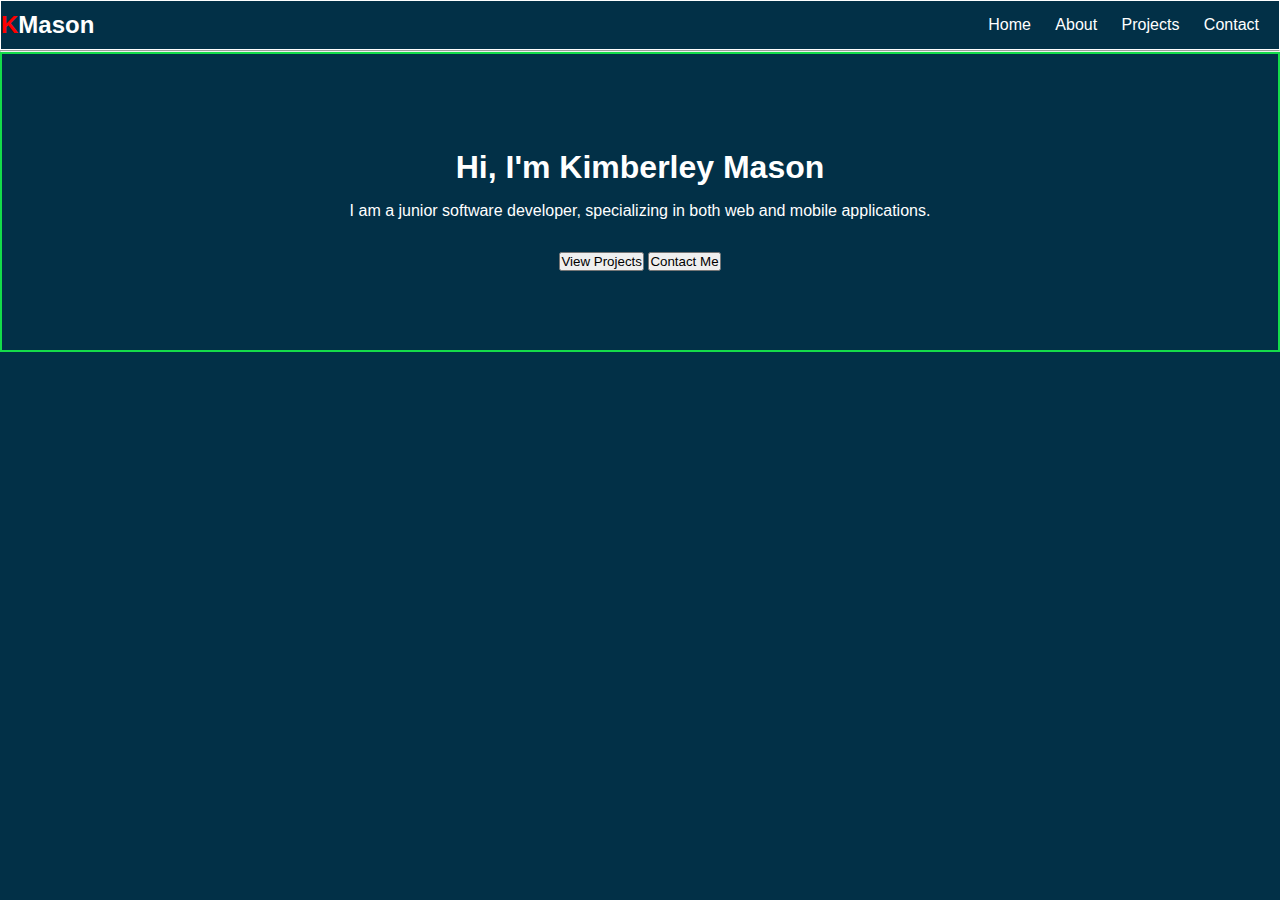
==== index.html @ 03694079 "Fixed" ====
<!DOCTYPE html>
<html lang="en">
	<head>
		<meta charset="UTF-8" />
		<meta name="viewport" content="width=device-width, initial-scale=1.0" />
		<title>Kimberley Mason | Portfolio</title>
		<link rel="stylesheet" href="style.css" />
	</head>
	<body>
		<header>
			<div id="nav">
				<a href="index.html"><h2>KMason</h2></a>
				<div>
					<ul>
						<li><a href="index.html">Home</a></li>
						<li><a href="about.html">About</a></li>
						<li><a href="projects.html">Projects</a></li>
						<li><a href="contact.html">Contact</a></li>
					</ul>
				</div>
			</div>
			<hr />
		</header>
		<main id="mainsec">
			<p>
                <h1>Hi, I'm Kimberley Mason</h1>
				I am a junior software developer, specializing in both web and mobile
				applications.
			</p>
			<div>
				<button type="submit">View Projects</button>
				<button type="submit">Contact Me</button>
			</div>
		</main>
	</body>
</html>
---- style.css ----
* {
    font-family: "Open Sans", sans-serif;
    padding: 0;
    margin: 0;
    box-sizing: border-box;
}

body {
    background-color: #023047;
}

/* Navigation Section */
#nav {
    color: white;
    width: 100%;
    height: 50px;
    margin: 0 auto;
    display: flex;
    align-items: center;
    border: 1px solid white;
}

#nav div {
    display: flex;
    align-items: center;
    margin: 0px 10px;
    height: 100%;
    width: 100%;
    display: flex;
    justify-content: flex-end;
}

li {
    list-style: none;
    display: inline;
    padding: 25px 10px;
    margin-top: 10px;
}

a {
    color: white;
    text-decoration: none;
}

h2::first-letter {
    color: red;
}

/* Main Section */
#mainsec {
    border: 2px solid rgb(21, 219, 74);
    height: 300px;
    width: 100%;
    display: flex;
    gap: 1rem;
    flex-direction: column;
    align-items: center;
    justify-content: center;
    text-align: center;
    color: white;
}
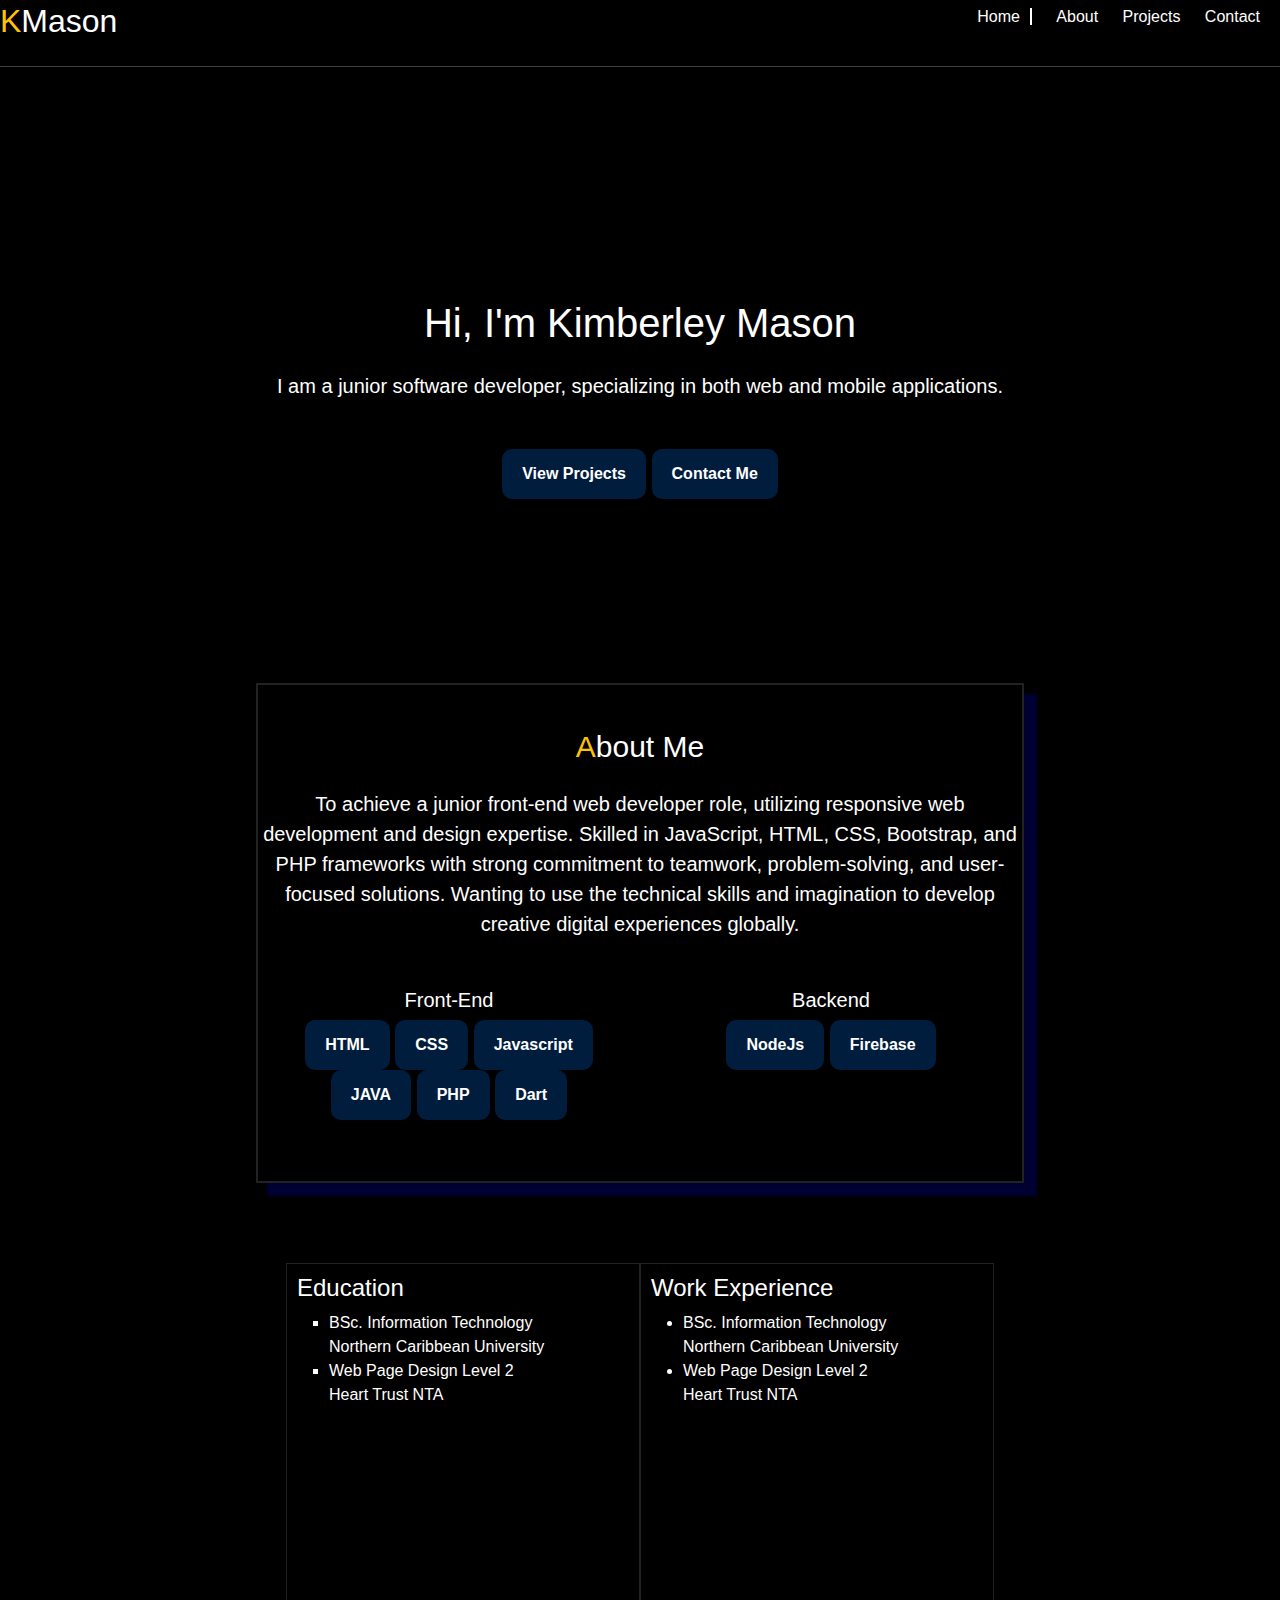
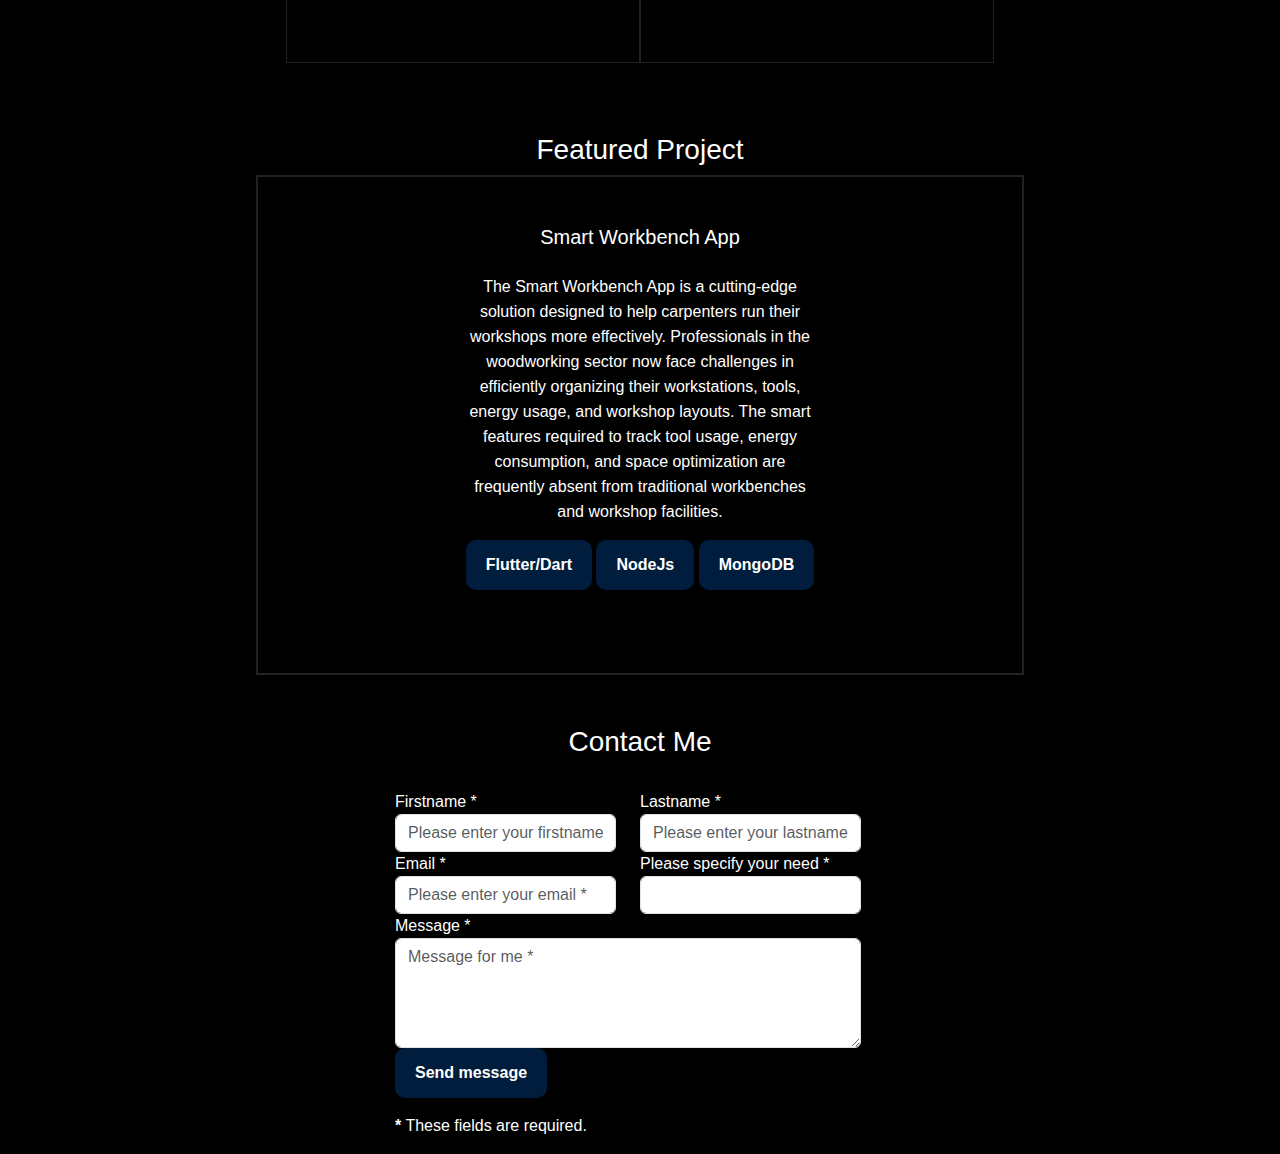
==== commit 30cd9770: "Welcome page added" ====
--- a/index.html
+++ b/index.html
@@ -4,6 +4,7 @@
 		<meta charset="UTF-8" />
 		<meta name="viewport" content="width=device-width, initial-scale=1.0" />
 		<title>Kimberley Mason | Portfolio</title>
+		  <link href="https://cdn.jsdelivr.net/npm/bootstrap@5.3.3/dist/css/bootstrap.min.css" rel="stylesheet" integrity="sha384-QWTKZyjpPEjISv5WaRU9OFeRpok6YctnYmDr5pNlyT2bRjXh0JMhjY6hW+ALEwIH" crossorigin="anonymous">
 		<link rel="stylesheet" href="style.css" />
 	</head>
 	<body>
@@ -12,8 +13,8 @@
 				<a href="index.html"><h2>KMason</h2></a>
 				<div>
 					<ul>
-						<li><a href="index.html">Home</a></li>
-						<li><a href="about.html">About</a></li>
+						<li><a href="index.html" class="current">Home</a></li>
+						<li><a href="#about">About</a></li>
 						<li><a href="projects.html">Projects</a></li>
 						<li><a href="contact.html">Contact</a></li>
 					</ul>
@@ -28,9 +29,156 @@
 				applications.
 			</p>
 			<div>
-				<button type="submit">View Projects</button>
-				<button type="submit">Contact Me</button>
+				<button type="submit" class="btn"><a href="#">View Projects</a></button>
+				<button type="submit" class="btn"><a href="#">Contact Me</a></button>
 			</div>
 		</main>
+		<section id="container">
+			<div id="aboutsec">
+				<h2>About Me</h2>
+				<p>
+					To achieve a junior front-end web developer role, utilizing responsive web development and design expertise. 
+					Skilled in JavaScript, HTML, CSS, Bootstrap, and PHP frameworks with strong commitment to teamwork, problem-solving, and user-focused solutions.
+					Wanting to use the technical skills and imagination to develop creative digital experiences globally.
+				</p>
+				<div class="row">
+				<div class="col-sm-6 mb-3 mb-sm-0">
+					<div class="card">
+					<div class="card-body">
+						<h5 class="card-title">Front-End</h5>
+						<a href="#" class="btn btn-primary">HTML</a>
+						<a href="#" class="btn btn-primary">CSS</a>
+						<a href="#" class="btn btn-primary">Javascript</a>
+						<a href="#" class="btn btn-primary">JAVA</a>
+						<a href="#" class="btn btn-primary">PHP</a>
+						<a href="#" class="btn btn-primary">Dart</a>
+					</div>
+					</div>
+				</div>
+				<div class="col-sm-6">
+					<div class="card">
+					<div class="card-body">
+						<h5 class="card-title">Backend</h5>
+				    	<a href="#" class="btn btn-primary">NodeJs</a>
+						<a href="#" class="btn btn-primary">Firebase</a>
+					</div>
+					</div>
+				</div>
+				</div>
+			</div>
+		</section>
+		<section id="container2">
+					<div id="educationsec">
+						<h4>Education</h4>
+						<ul>
+							<li>BSc. Information Technology</li>
+							Northern Caribbean University
+							<li>Web Page Design Level 2</li>
+							Heart Trust NTA
+						</ul>
+					</div>
+					<div id="worksec">
+						<h4>Work Experience</h4>
+						<ul>
+							<li>BSc. Information Technology</li>
+							Northern Caribbean University
+							<li>Web Page Design Level 2</li>
+							Heart Trust NTA
+						</ul>
+					</div>
+		</section>
+		<center><h3>Featured Project</h3></center>
+		<section id="container3">
+			<div id="featuredsec">
+				<div class="row">
+				<div class="col-sm-6 mb-3 mb-sm-0">
+					<div class="card2">
+					<div class="card-body">
+						<h5 class="card-title">Smart Workbench App</h5><br>
+						  <p class="card-text">The Smart Workbench App is a cutting-edge solution designed to help carpenters run their workshops more effectively. 
+							Professionals in the woodworking sector now face challenges in efficiently organizing their workstations, tools, energy usage, and workshop layouts. 
+							The smart features required to track tool usage, energy consumption, and space optimization are frequently absent from traditional workbenches and workshop facilities. </p>
+						<a href="#" class="btn btn-primary">Flutter/Dart</a> 
+						<a href="#" class="btn btn-primary">NodeJs</a>
+						<a href="#" class="btn btn-primary">MongoDB</a>
+					</div>
+					</div>
+				</div>
+					</div>
+				</div>
+				</div>
+			</div>
+		</section>
+		<!--Contact Me Section-->
+		<section id="container4">
+			<center><h3>Contact Me</h3></center><br>
+			<div id="contactsec">
+				<form id="contact-form" method="post" action="contact.php" role="form">
+
+		<div class="messages"></div>
+
+		<div class="controls">
+
+			<div class="row">
+				<div class="col-md-6">
+					<div class="form-group">
+						<label for="form_name">Firstname *</label>
+						<input id="form_name" type="text" name="name" class="form-control" placeholder="Please enter your firstname *" required="required" data-error="Firstname is required.">
+						<div class="help-block with-errors"></div>
+					</div>
+				</div>
+				<div class="col-md-6">
+					<div class="form-group">
+						<label for="form_lastname">Lastname *</label>
+						<input id="form_lastname" type="text" name="surname" class="form-control" placeholder="Please enter your lastname *" required="required" data-error="Lastname is required.">
+						<div class="help-block with-errors"></div>
+					</div>
+				</div>
+			</div>
+			<div class="row">
+				<div class="col-md-6">
+					<div class="form-group">
+						<label for="form_email">Email *</label>
+						<input id="form_email" type="email" name="email" class="form-control" placeholder="Please enter your email *" required="required" data-error="Valid email is required.">
+						<div class="help-block with-errors"></div>
+					</div>
+				</div>
+				<div class="col-md-6">
+					<div class="form-group">
+						<label for="form_need">Please specify your need *</label>
+						<select id="form_need" name="need" class="form-control" required="required" data-error="Please specify your need.">
+							<option value=""></option>
+							<option value="Request quotation">Request quotation</option>
+							<option value="Request order status">Request order status</option>
+							<option value="Request copy of an invoice">Request copy of an invoice</option>
+							<option value="Other">Other</option>
+						</select>
+						<div class="help-block with-errors"></div>
+					</div>
+				</div>
+			</div>
+			<div class="row">
+				<div class="col-md-12">
+					<div class="form-group">
+						<label for="form_message">Message *</label>
+						<textarea id="form_message" name="message" class="form-control" placeholder="Message for me *" rows="4" required="required" data-error="Please, leave us a message."></textarea>
+						<div class="help-block with-errors"></div>
+					</div>
+				</div>
+				<div class="col-md-12">
+					<input type="submit" class="btn btn-success btn-send" value="Send message">
+				</div>
+			</div>
+			<div class="row">
+				<div class="col-md-12">
+					<p class="text-muted">
+						<p><strong>*</strong> These fields are required.</p>
+
+				</div>
+			</div>
+		</div>
+	</form>
+	</div>
+		</section>
 	</body>
 </html>--- a/style.css
+++ b/style.css
@@ -2,11 +2,19 @@
     font-family: "Open Sans", sans-serif;
     padding: 0;
     margin: 0;
+    color:white;
     box-sizing: border-box;
 }
 
 body {
-    background-color: #023047;
+    background-color:#000000;
+    color:#ffffff;
+}
+hr{
+    color:white;
+}
+strong{
+    color:white;
 }
 
 /* Navigation Section */
@@ -17,7 +25,7 @@
     margin: 0 auto;
     display: flex;
     align-items: center;
-    border: 1px solid white;
+    
 }
 
 #nav div {
@@ -30,26 +38,29 @@
     justify-content: flex-end;
 }
 
-li {
+#nav li {
     list-style: none;
     display: inline;
     padding: 25px 10px;
     margin-top: 10px;
 }
+#nav .current{
+   border-right:2px solid #ffffff;
+   padding-right: 10px;
+}
 
 a {
     color: white;
     text-decoration: none;
 }
 
-h2::first-letter {
-    color: red;
+div h2::first-letter {
+    color: #ffc300;
 }
 
 /* Main Section */
 #mainsec {
-    border: 2px solid rgb(21, 219, 74);
-    height: 300px;
+    height: 600px;
     width: 100%;
     display: flex;
     gap: 1rem;
@@ -58,4 +69,173 @@
     justify-content: center;
     text-align: center;
     color: white;
-}+    font-size: 20px;
+}
+
+/*Buttons*/
+.btn {
+    display: inline-block;
+    padding: 13px 20px;
+    background-color:#001d3d;
+    color: #ffffff;
+    font-weight: 600;
+    text-decoration: none;
+    border: none;
+    border-radius: 10px;
+    cursor: pointer;
+    transition: 0.5s;
+}
+
+.btn:hover {
+    opacity: 0.8;
+}
+
+.btn-block {
+    display: block;
+    width: 100%;
+}
+
+/* Content Area */
+
+
+/* About Me Section */
+#container {
+    background-color: #000000;
+    width: 60%;
+    height: 500px;
+    margin: 0 auto;
+    border: 2px solid;
+    box-shadow: 12px 12px 2px 1px rgba(0, 0, 255, 0.2);
+    color: #4445457d;
+    display: flex;
+    flex-direction: column;
+    justify-content: center;
+    align-items: flex-start;
+    transition: color 0.25s, border-color 0.25s, box-shadow 0.25s, transform 0.25s;
+    margin-bottom: 50px;
+}
+#container:hover{
+    transform: translateY(-0.25em);
+}
+
+section h2{
+    color:white;
+    font-size: 30px;
+}
+#aboutsec {
+    height: 600px;
+    width: 100%;
+    display: flex;
+    gap: 1rem;
+    flex-direction: column;
+    align-items: center;
+    justify-content: center;
+    text-align: center;
+    color: white;
+    font-size: 20px;
+}
+.card {
+    background-color: #000000;
+    color: white;
+}
+.card:hover{
+    transform: translateY(-0.25em);
+}
+
+/* Education and Experience Section */
+#container2 {
+    background-color: #000000;
+    width: 60%;
+    height: 500px;
+    margin: 0 auto;
+    display: flex;
+    justify-content: space-between;
+    padding:30px;
+}
+#educationsec{
+    border:1px solid #4445457d;
+    width:400px;
+    height:400px;
+    color:white;
+    padding: 10px 10px;
+}
+#educationsec:hover{
+    transform: translateY(-0.25em);
+}
+#worksec {
+    border: 1px solid#4445457d;
+    width: 400px;
+    height: 400px;
+    color:white;
+    padding:10px 10px;
+}
+#worksec:hover{
+    transform: translateY(-0.25em);
+}
+#educationsec li{
+    list-style: square;
+    color:white;
+}
+
+/* Featured Section */
+#container3 {
+    background-color: #000000;
+    width: 60%;
+    height: 500px;
+    margin: 0 auto;
+    border: 2px solid;
+    color: #4445457d;
+    display: flex;
+    flex-direction: column;
+    justify-content: center;
+    transition: color 0.25s, border-color 0.25s, box-shadow 0.25s, transform 0.25s;
+    margin-bottom: 50px;
+}
+#featuredsec {
+    width: 100%;
+    display: flex;
+    justify-content: center;
+}
+.row {
+    width: 100%;
+    display: flex;
+    justify-content: center;
+}
+
+.col-sm-6 {
+    display: flex;
+    justify-content: center;
+}
+
+.card2 {
+    background-color: #000000;
+    color: white;
+    margin:0 auto;
+    flex-direction: column;
+    align-items: center;
+    justify-content: center;
+    text-align: center;
+    height:400px;
+    line-height: 25px;
+}
+
+/* Contact Me Section */
+#container3 {
+    background-color: #000000;
+    width: 60%;
+    height: 500px;
+    margin: 0 auto;
+    border: 2px solid;
+    color: #4445457d;
+    display: flex;
+    flex-direction: column;
+    justify-content: center;
+    transition: color 0.25s, border-color 0.25s, box-shadow 0.25s, transform 0.25s;
+    margin-bottom: 50px;
+}
+#contactsec {
+    width: 100%;
+    display: flex;
+    justify-content: center;
+}
+
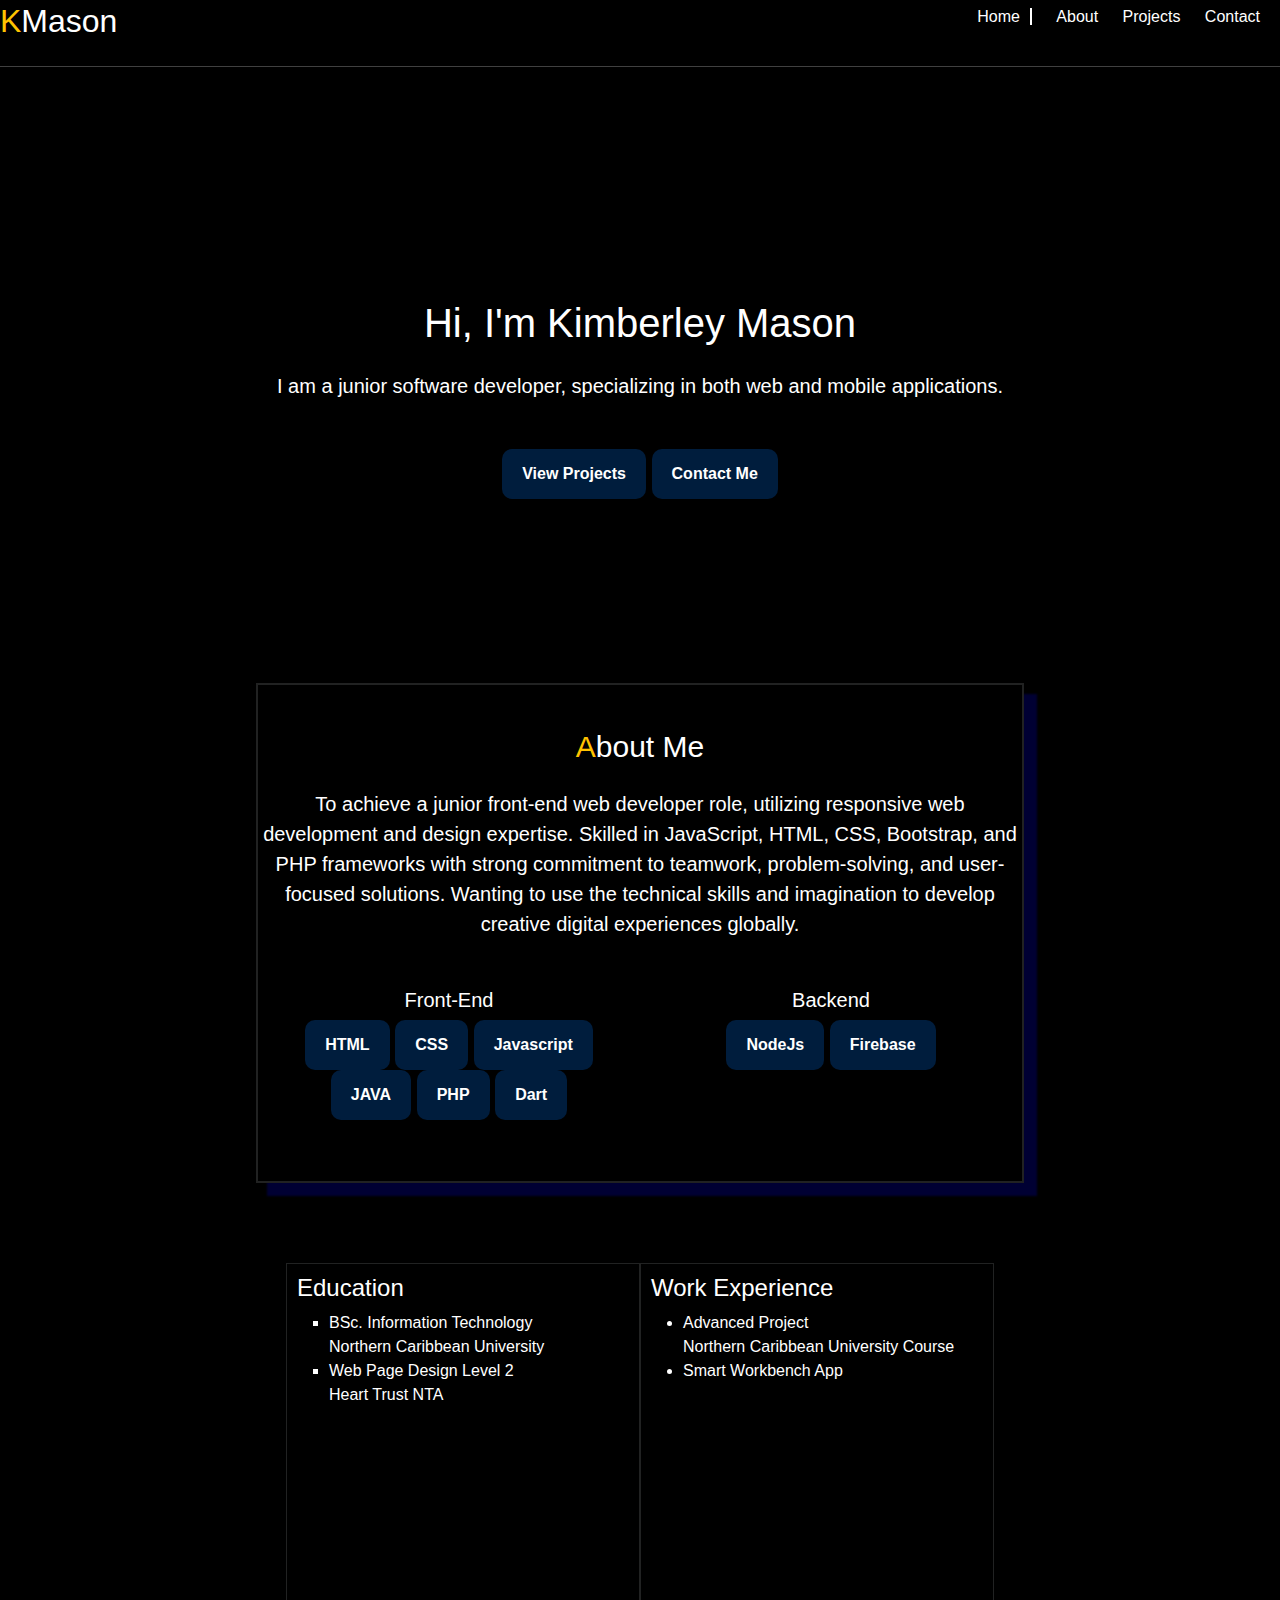
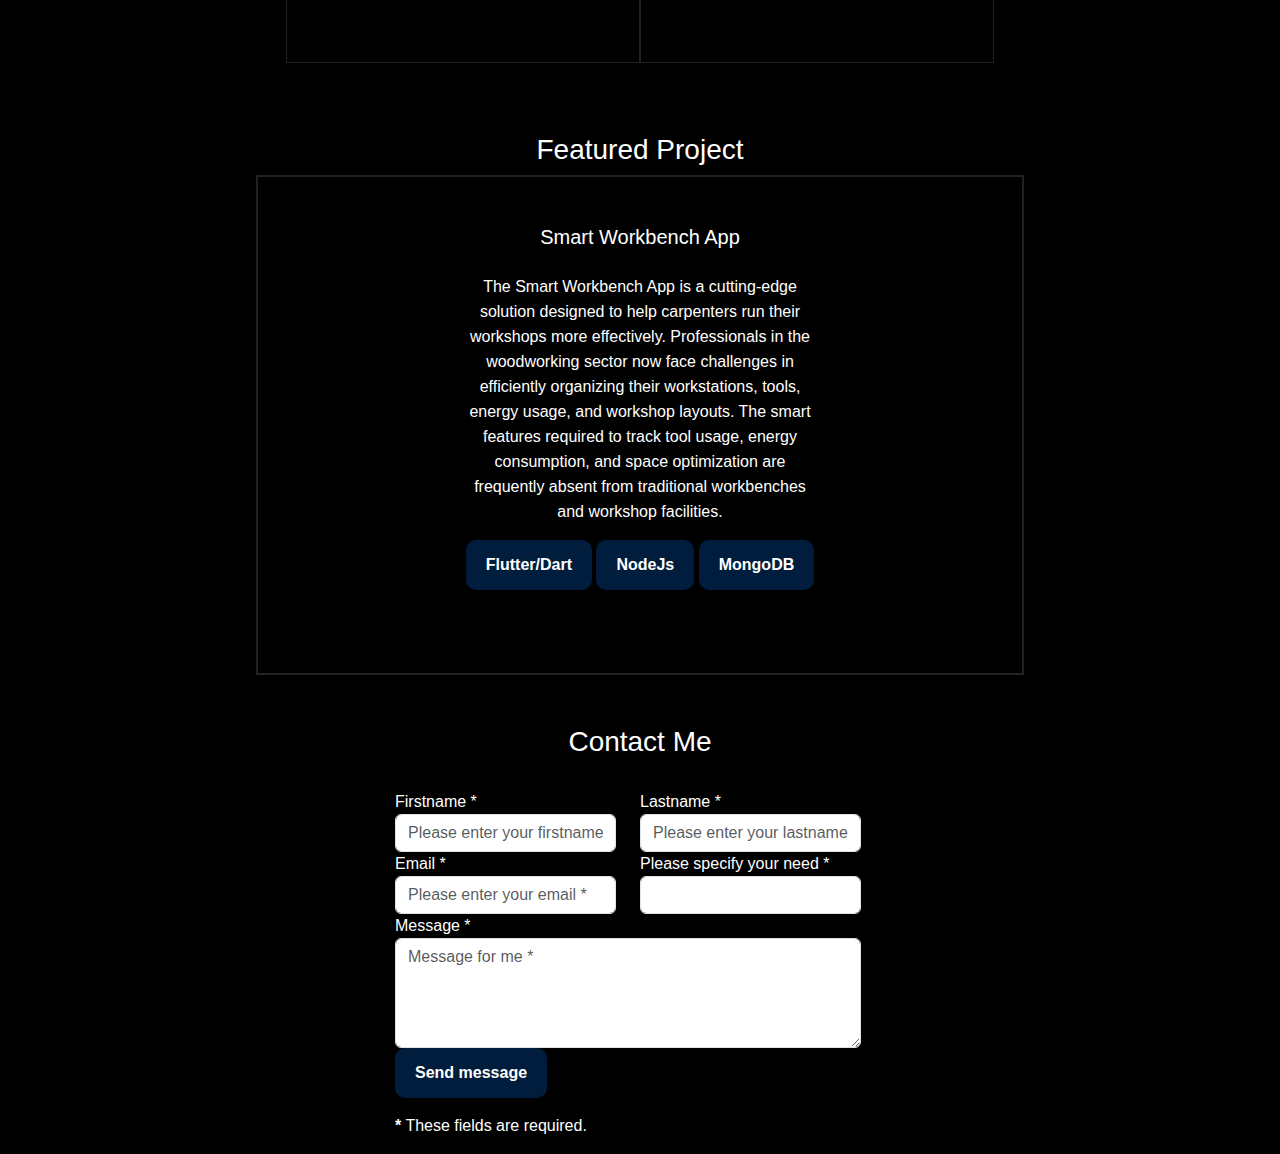
==== commit 054b400a: "Updates to contact form" ====
--- a/index.html
+++ b/index.html
@@ -80,10 +80,9 @@
 					<div id="worksec">
 						<h4>Work Experience</h4>
 						<ul>
-							<li>BSc. Information Technology</li>
-							Northern Caribbean University
-							<li>Web Page Design Level 2</li>
-							Heart Trust NTA
+							<li>Advanced Project</li>
+							Northern Caribbean University Course
+							<li>Smart Workbench App</li>
 						</ul>
 					</div>
 		</section>
@@ -113,7 +112,7 @@
 		<section id="container4">
 			<center><h3>Contact Me</h3></center><br>
 			<div id="contactsec">
-				<form id="contact-form" method="post" action="contact.php" role="form">
+				<form id="contact-form" method="post" action="https://formspree.io/f/mblglzkp""  role="form">
 
 		<div class="messages"></div>
 
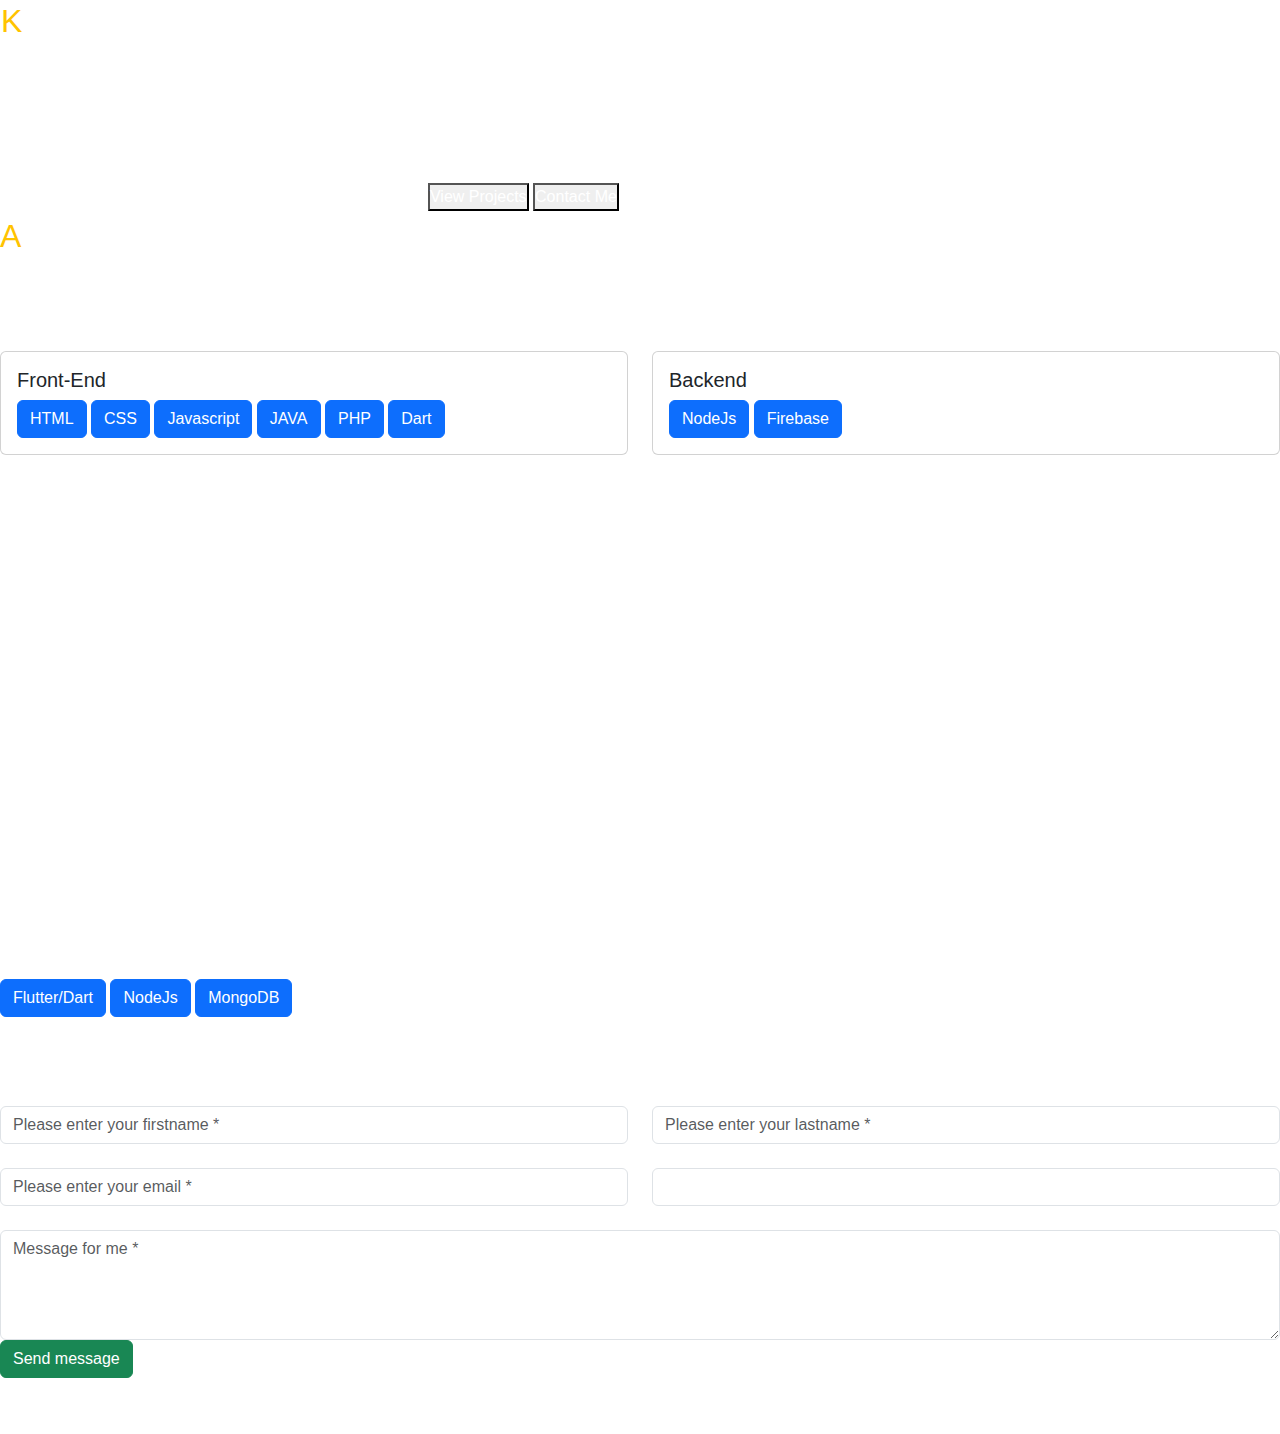
==== commit 0c17bffb: "Updated Contact form and it is working" ====
--- a/index.html
+++ b/index.html
@@ -29,8 +29,13 @@
 				applications.
 			</p>
 			<div>
+<<<<<<< HEAD
 				<button type="submit" class="btn"><a href="#">View Projects</a></button>
 				<button type="submit" class="btn"><a href="#">Contact Me</a></button>
+=======
+				<button type="submit">View Projects</button>
+				<button type="submit">Contact Me</button>
+>>>>>>> 6e05365e4fd59c1f27ba50ddae6b0142a9bd4994
 			</div>
 		</main>
 		<section id="container">
--- a/style.css
+++ b/style.css
@@ -7,6 +7,7 @@
 }
 
 body {
+<<<<<<< HEAD
     background-color:#000000;
     color:#ffffff;
 }
@@ -34,6 +35,27 @@
     margin: 0px 10px;
     height: 100%;
     width: 100%;
+=======
+    background-color: #023047;
+}
+
+/* Navigation Section */
+#nav{
+    color:white;
+    width:100%;
+    height:50px;
+    margin:0 auto;
+    display:flex;
+    align-items:center;
+    border:1px solid white;
+}
+#nav div{
+    display:flex;
+    align-items:center;
+    margin: 0px 10px;
+    height: 100%;
+    width:100%;
+>>>>>>> 6e05365e4fd59c1f27ba50ddae6b0142a9bd4994
     display: flex;
     justify-content: flex-end;
 }
@@ -59,10 +81,18 @@
 }
 
 /* Main Section */
+<<<<<<< HEAD
 #mainsec {
     height: 600px;
     width: 100%;
     display: flex;
+=======
+#mainsec{
+    border:2px solid rgb(21, 219, 74);
+    height:300px;
+    width:100%;
+    display:flex;
+>>>>>>> 6e05365e4fd59c1f27ba50ddae6b0142a9bd4994
     gap: 1rem;
     flex-direction: column;
     align-items: center;
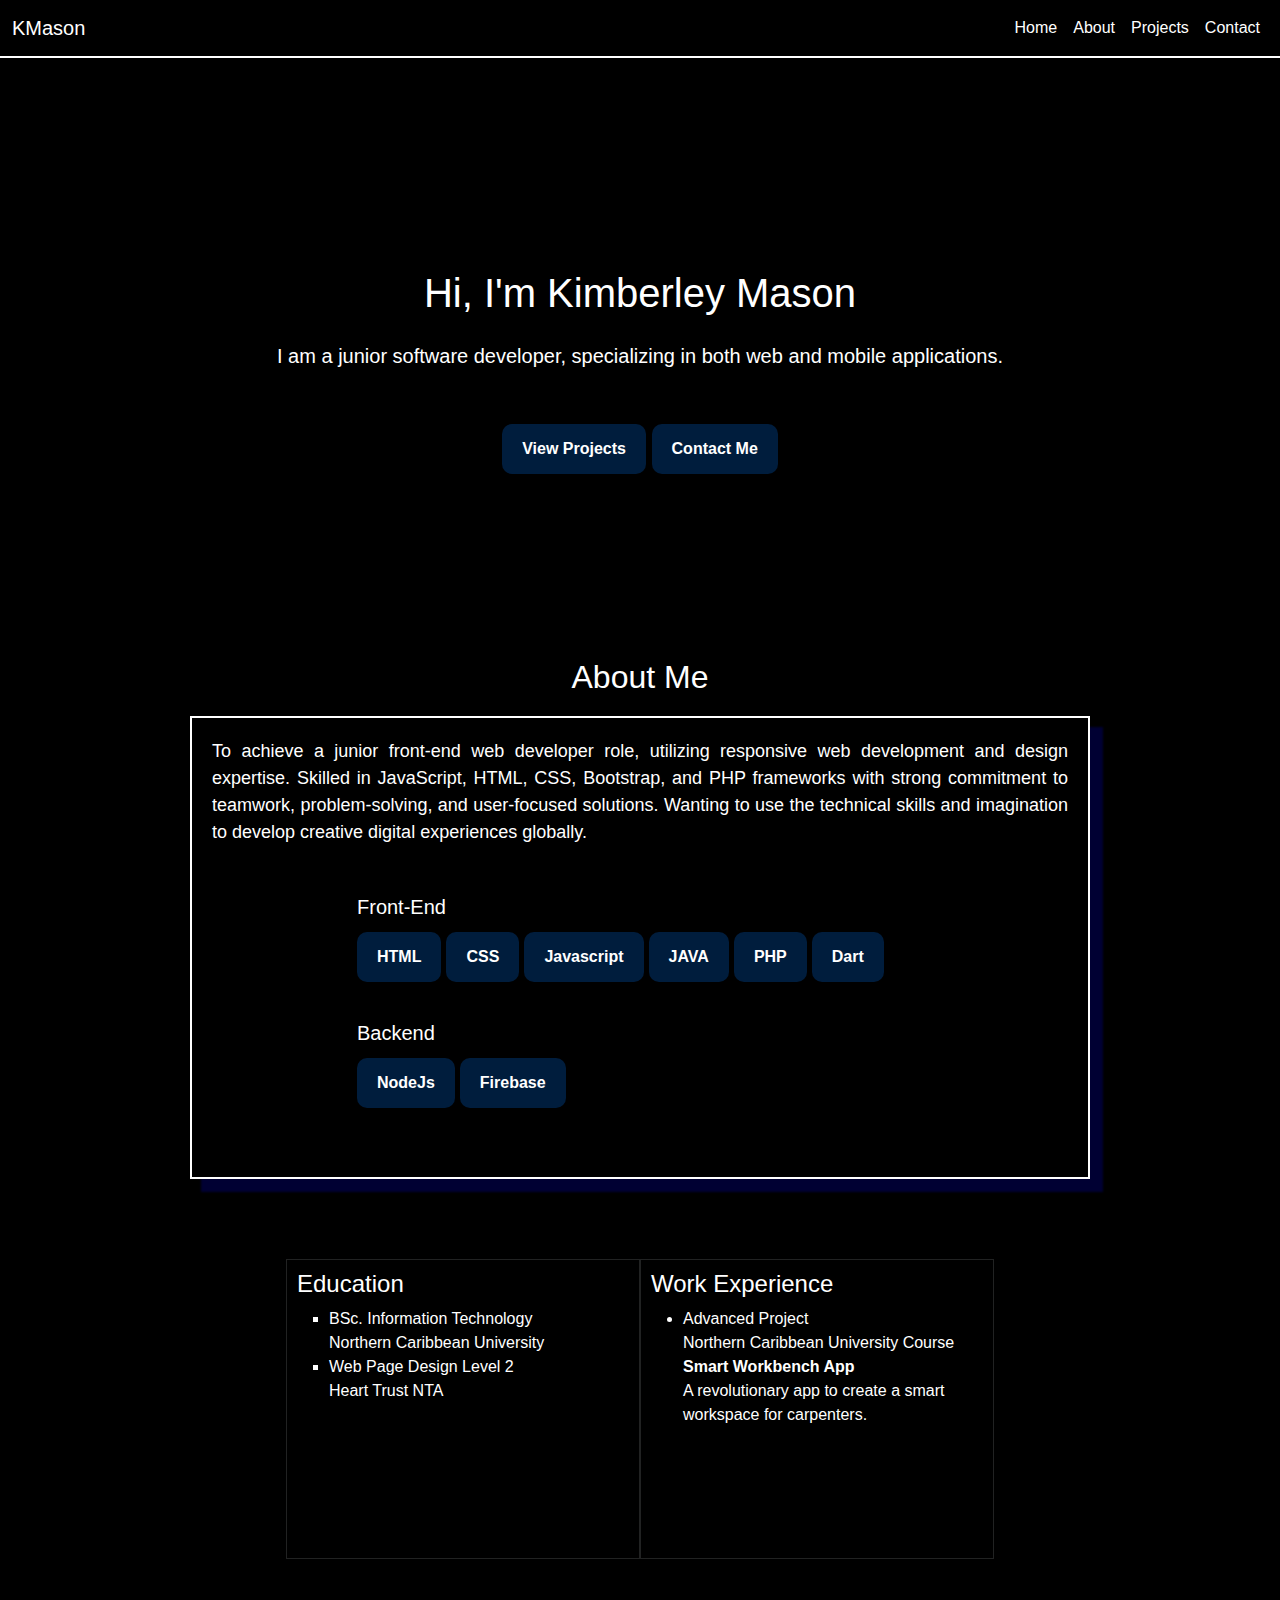
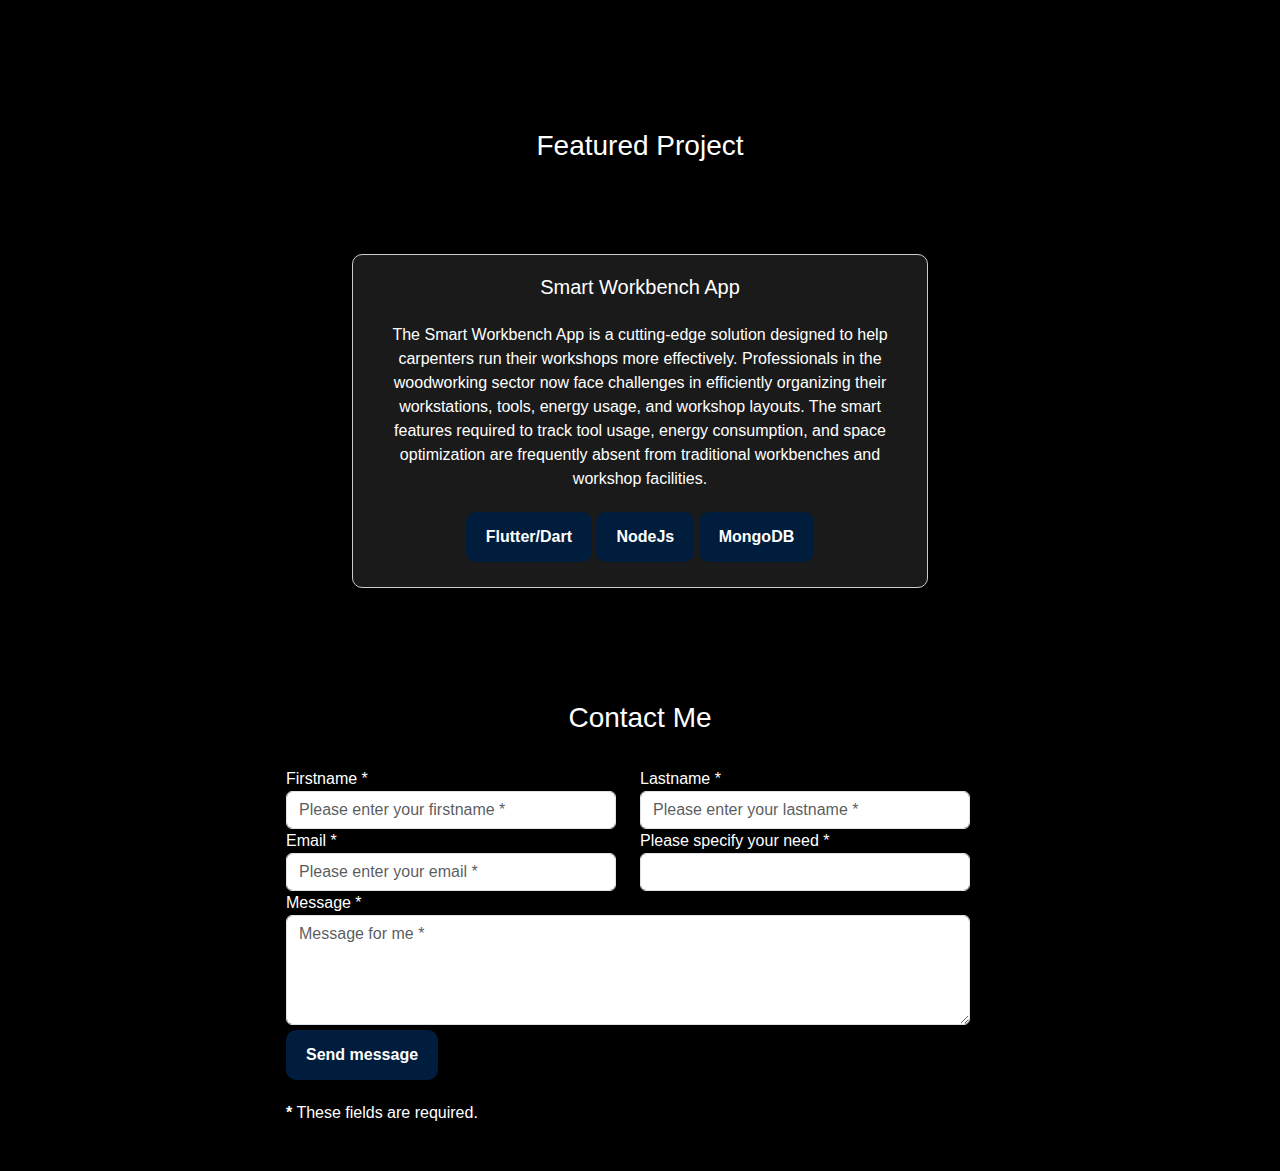
==== commit 1fe0727f: "Almost done" ====
--- a/index.html
+++ b/index.html
@@ -6,22 +6,34 @@
 		<title>Kimberley Mason | Portfolio</title>
 		  <link href="https://cdn.jsdelivr.net/npm/bootstrap@5.3.3/dist/css/bootstrap.min.css" rel="stylesheet" integrity="sha384-QWTKZyjpPEjISv5WaRU9OFeRpok6YctnYmDr5pNlyT2bRjXh0JMhjY6hW+ALEwIH" crossorigin="anonymous">
 		<link rel="stylesheet" href="style.css" />
+		<link rel="stylesheet" href="https://cdnjs.cloudflare.com/ajax/libs/font-awesome/4.7.0/css/font-awesome.min.css">
 	</head>
 	<body>
-		<header>
-			<div id="nav">
-				<a href="index.html"><h2>KMason</h2></a>
-				<div>
-					<ul>
-						<li><a href="index.html" class="current">Home</a></li>
-						<li><a href="#about">About</a></li>
-						<li><a href="projects.html">Projects</a></li>
-						<li><a href="contact.html">Contact</a></li>
-					</ul>
-				</div>
+		<nav class="navbar navbar-expand-lg navbar-dark">
+			<div class="container-fluid">
+			<a class="navbar-brand" href="#">KMason</a>
+			<button class="navbar-toggler" type="button" data-bs-toggle="collapse" data-bs-target="#navbarNav" aria-controls="navbarNav" aria-expanded="false" aria-label="Toggle navigation">
+				<span class="navbar-toggler-icon"></span>
+			</button>
+			<div class="collapse navbar-collapse" id="navbarNav">
+				<ul class="navbar-nav ms-auto">
+				<li class="nav-item">
+					<a class="nav-link active" aria-current="page" href="index.html">Home</a>
+				</li>
+				<li class="nav-item">
+					<a class="nav-link" href="#about">About</a>
+				</li>
+				<li class="nav-item">
+					<a class="nav-link" href="#featuredsec">Projects</a>
+				</li>
+				<li class="nav-item">
+					<a class="nav-link" href="#contactsec">Contact</a>
+				</li>
+				</ul>
 			</div>
-			<hr />
-		</header>
+			</div>
+			<hr>
+		</nav>
 		<main id="mainsec">
 			<p>
                 <h1>Hi, I'm Kimberley Mason</h1>
@@ -29,18 +41,13 @@
 				applications.
 			</p>
 			<div>
-<<<<<<< HEAD
 				<button type="submit" class="btn"><a href="#">View Projects</a></button>
 				<button type="submit" class="btn"><a href="#">Contact Me</a></button>
-=======
-				<button type="submit">View Projects</button>
-				<button type="submit">Contact Me</button>
->>>>>>> 6e05365e4fd59c1f27ba50ddae6b0142a9bd4994
 			</div>
 		</main>
+		<h2 class="section-title" id="about">About Me</h2>
 		<section id="container">
 			<div id="aboutsec">
-				<h2>About Me</h2>
 				<p>
 					To achieve a junior front-end web developer role, utilizing responsive web development and design expertise. 
 					Skilled in JavaScript, HTML, CSS, Bootstrap, and PHP frameworks with strong commitment to teamwork, problem-solving, and user-focused solutions.
@@ -65,7 +72,7 @@
 					<div class="card-body">
 						<h5 class="card-title">Backend</h5>
 				    	<a href="#" class="btn btn-primary">NodeJs</a>
-						<a href="#" class="btn btn-primary">Firebase</a>
+						<a href="#" class="btn btn-primary">Firebase</a><br><br>
 					</div>
 					</div>
 				</div>
@@ -87,7 +94,10 @@
 						<ul>
 							<li>Advanced Project</li>
 							Northern Caribbean University Course
-							<li>Smart Workbench App</li>
+							<dl>
+								<dt>Smart Workbench App</dt>
+								<dd>A revolutionary app to create a smart workspace for carpenters.</dd>
+							</dl>
 						</ul>
 					</div>
 		</section>
@@ -184,5 +194,6 @@
 	</form>
 	</div>
 		</section>
+     <script src="https://cdn.jsdelivr.net/npm/bootstrap@5.3.0-alpha1/dist/js/bootstrap.bundle.min.js"></script>
 	</body>
 </html>--- a/style.css
+++ b/style.css
@@ -2,97 +2,47 @@
     font-family: "Open Sans", sans-serif;
     padding: 0;
     margin: 0;
-    color:white;
+    color: white;
     box-sizing: border-box;
 }
 
 body {
-<<<<<<< HEAD
-    background-color:#000000;
-    color:#ffffff;
-}
-hr{
-    color:white;
-}
-strong{
-    color:white;
+    background-color: black;
 }
 
 /* Navigation Section */
-#nav {
-    color: white;
-    width: 100%;
-    height: 50px;
-    margin: 0 auto;
-    display: flex;
-    align-items: center;
-    
-}
-
-#nav div {
-    display: flex;
-    align-items: center;
-    margin: 0px 10px;
-    height: 100%;
-    width: 100%;
-=======
-    background-color: #023047;
-}
-
-/* Navigation Section */
-#nav{
-    color:white;
-    width:100%;
-    height:50px;
-    margin:0 auto;
-    display:flex;
-    align-items:center;
-    border:1px solid white;
-}
-#nav div{
-    display:flex;
-    align-items:center;
-    margin: 0px 10px;
-    height: 100%;
-    width:100%;
->>>>>>> 6e05365e4fd59c1f27ba50ddae6b0142a9bd4994
-    display: flex;
-    justify-content: flex-end;
-}
-
-#nav li {
-    list-style: none;
-    display: inline;
-    padding: 25px 10px;
-    margin-top: 10px;
-}
-#nav .current{
-   border-right:2px solid #ffffff;
-   padding-right: 10px;
-}
-
-a {
-    color: white;
-    text-decoration: none;
-}
-
-div h2::first-letter {
-    color: #ffc300;
+.navbar {
+    background-color: black;
+    border-bottom: 2px solid white;
+}
+
+.navbar-nav .nav-link {
+    color: white;
+}
+
+.navbar-toggler {
+    border: none !important;
+    outline: none !important;
+    box-shadow: none !important;
+    padding: 5px;
+}
+
+.navbar-toggler:focus,
+.navbar-toggler:active {
+    outline: none !important;
+    box-shadow: none !important;
+    background-color: transparent !important;
+}
+
+.navbar-toggler-icon {
+    background-image: url("data:image/svg+xml;charset=UTF8,%3Csvg xmlns='http://www.w3.org/2000/svg' viewBox='0 0 30 30'%3E%3Cpath stroke='white' stroke-width='3' d='M4 7h22M4 15h22M4 23h22'/%3E%3C/svg%3E");
 }
 
 /* Main Section */
-<<<<<<< HEAD
 #mainsec {
     height: 600px;
     width: 100%;
     display: flex;
-=======
-#mainsec{
-    border:2px solid rgb(21, 219, 74);
-    height:300px;
-    width:100%;
-    display:flex;
->>>>>>> 6e05365e4fd59c1f27ba50ddae6b0142a9bd4994
     gap: 1rem;
     flex-direction: column;
     align-items: center;
@@ -102,11 +52,12 @@
     font-size: 20px;
 }
 
-/*Buttons*/
+/* Buttons */
 .btn {
     display: inline-block;
     padding: 13px 20px;
-    background-color:#001d3d;
+    margin: 5px 0;
+    background-color: #001d3d;
     color: #ffffff;
     font-weight: 600;
     text-decoration: none;
@@ -116,156 +67,177 @@
     transition: 0.5s;
 }
 
+.btn a {
+    text-decoration: none;
+    color: white;
+}
+
 .btn:hover {
     opacity: 0.8;
 }
 
-.btn-block {
-    display: block;
-    width: 100%;
-}
-
-/* Content Area */
-
-
 /* About Me Section */
+.section-title {
+    text-align: center;
+    color: white;
+    font-size: 32px;
+    margin-bottom: 20px;
+}
+
 #container {
+    background-color: #000000;
+    width: 90%;
+    max-width: 900px;
+    margin: 0 auto;
+    padding: 20px;
+    border: 2px solid;
+    box-shadow: 12px 12px 2px 1px rgba(0, 0, 255, 0.2);
+    color: white;
+    display: flex;
+    flex-direction: column;
+    justify-content: center;
+    align-items: stretch;
+    transition: transform 0.25s;
+    margin-bottom: 50px;
+}
+
+#container:hover {
+    transform: translateY(-0.25em);
+}
+
+#aboutsec {
+    display: flex;
+    flex-direction: column;
+    gap: 1rem;
+    text-align: justify;
+    font-size: 18px;
+}
+
+.card {
+    background-color: #000000;
+    color: white;
+}
+
+.card:hover {
+    transform: translateY(-0.25em);
+}
+
+/* Education and Experience Section */
+#container2 {
     background-color: #000000;
     width: 60%;
     height: 500px;
     margin: 0 auto;
-    border: 2px solid;
-    box-shadow: 12px 12px 2px 1px rgba(0, 0, 255, 0.2);
-    color: #4445457d;
-    display: flex;
-    flex-direction: column;
-    justify-content: center;
-    align-items: flex-start;
-    transition: color 0.25s, border-color 0.25s, box-shadow 0.25s, transform 0.25s;
-    margin-bottom: 50px;
-}
-#container:hover{
+    display: flex;
+    justify-content: space-between;
+    padding: 30px;
+}
+
+#educationsec,
+#worksec {
+    border: 1px solid #4445457d;
+    width: 400px;
+    height: 300px;
+    color: white;
+    padding: 10px 10px;
+}
+
+#educationsec:hover,
+#worksec:hover {
     transform: translateY(-0.25em);
 }
 
-section h2{
-    color:white;
-    font-size: 30px;
-}
-#aboutsec {
-    height: 600px;
-    width: 100%;
-    display: flex;
-    gap: 1rem;
-    flex-direction: column;
-    align-items: center;
-    justify-content: center;
-    text-align: center;
-    color: white;
-    font-size: 20px;
-}
-.card {
-    background-color: #000000;
-    color: white;
-}
-.card:hover{
-    transform: translateY(-0.25em);
-}
-
-/* Education and Experience Section */
-#container2 {
+#educationsec li {
+    list-style: square;
+    color: white;
+}
+
+/* Featured Section */
+#container3 {
     background-color: #000000;
     width: 60%;
     height: 500px;
     margin: 0 auto;
-    display: flex;
-    justify-content: space-between;
-    padding:30px;
-}
-#educationsec{
-    border:1px solid #4445457d;
-    width:400px;
-    height:400px;
-    color:white;
-    padding: 10px 10px;
-}
-#educationsec:hover{
-    transform: translateY(-0.25em);
-}
-#worksec {
-    border: 1px solid#4445457d;
-    width: 400px;
-    height: 400px;
-    color:white;
-    padding:10px 10px;
-}
-#worksec:hover{
-    transform: translateY(-0.25em);
-}
-#educationsec li{
-    list-style: square;
-    color:white;
-}
-
-/* Featured Section */
-#container3 {
+    color: #4445457d;
+    display: flex;
+    justify-content: center;
+    align-items: center;
+    text-align: center;
+}
+
+#featuredsec {
+    width: 100%;
+    display: flex;
+    justify-content: center;
+    align-items: center;
+}
+
+.row {
+    display: flex;
+    justify-content: center;
+    align-items: center;
+    width: 100%;
+}
+
+.col-sm-6 {
+    max-width: 600px;
+    width: 100%;
+}
+
+.card2 {
+    background-color: #1a1a1a;
+    padding: 20px;
+    color: white;
+    border-radius: 10px;
+    border: 1px solid #ccc;
+}
+
+/* Contact Me Section */
+#container4 {
     background-color: #000000;
     width: 60%;
-    height: 500px;
-    margin: 0 auto;
-    border: 2px solid;
-    color: #4445457d;
-    display: flex;
-    flex-direction: column;
-    justify-content: center;
-    transition: color 0.25s, border-color 0.25s, box-shadow 0.25s, transform 0.25s;
-    margin-bottom: 50px;
-}
-#featuredsec {
-    width: 100%;
-    display: flex;
-    justify-content: center;
-}
-.row {
-    width: 100%;
-    display: flex;
-    justify-content: center;
-}
-
-.col-sm-6 {
-    display: flex;
-    justify-content: center;
-}
-
-.card2 {
-    background-color: #000000;
-    color: white;
-    margin:0 auto;
-    flex-direction: column;
-    align-items: center;
-    justify-content: center;
-    text-align: center;
-    height:400px;
-    line-height: 25px;
-}
-
-/* Contact Me Section */
-#container3 {
-    background-color: #000000;
-    width: 60%;
-    height: 500px;
-    margin: 0 auto;
-    border: 2px solid;
-    color: #4445457d;
-    display: flex;
-    flex-direction: column;
-    justify-content: center;
-    transition: color 0.25s, border-color 0.25s, box-shadow 0.25s, transform 0.25s;
-    margin-bottom: 50px;
-}
-#contactsec {
-    width: 100%;
-    display: flex;
-    justify-content: center;
-}
-
+    height: auto;
+    margin: 0 auto;
+    padding: 30px;
+}
+
+/* Media Queries for Mobile */
+@media (max-width: 768px) {
+    h2,
+    #container,
+    #container2,
+    #container3,
+    #container4 {
+        width: 90%;
+        height: auto;
+        display: flex;
+        flex-direction: column;
+        align-items: center;
+        text-align: center;
+        overflow: hidden;
+        word-wrap: break-word;
+    }
+
+    #container2 {
+        display: flex;
+        flex-direction: row;
+        justify-content: space-between;
+        gap: 10px;
+    }
+
+    #educationsec,
+    #worksec {
+    width: 48%;
+    min-width: 150px;
+    }
+
+    .row {
+        flex-direction: column;
+        align-items: center;
+    }
+
+    .col-sm-6 {
+        width: 100%;
+        margin-bottom: 20px;
+    }
+}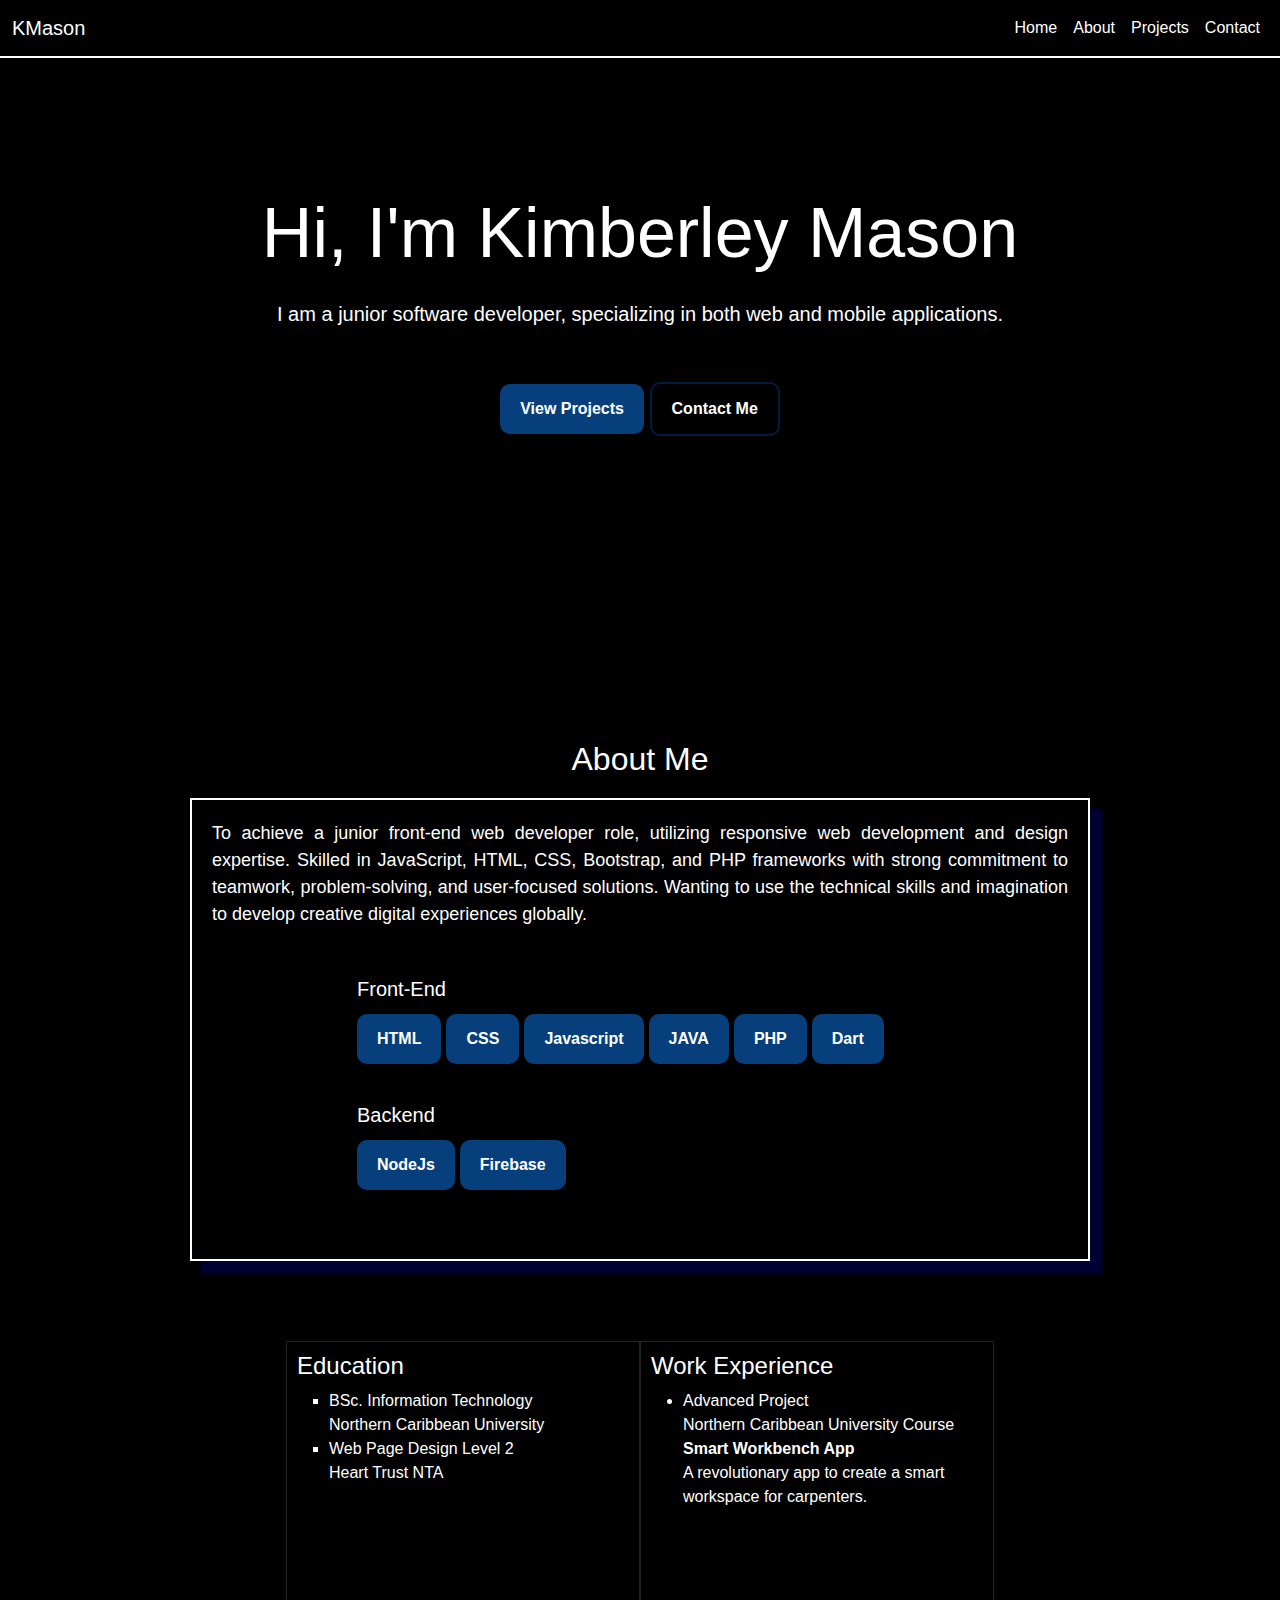
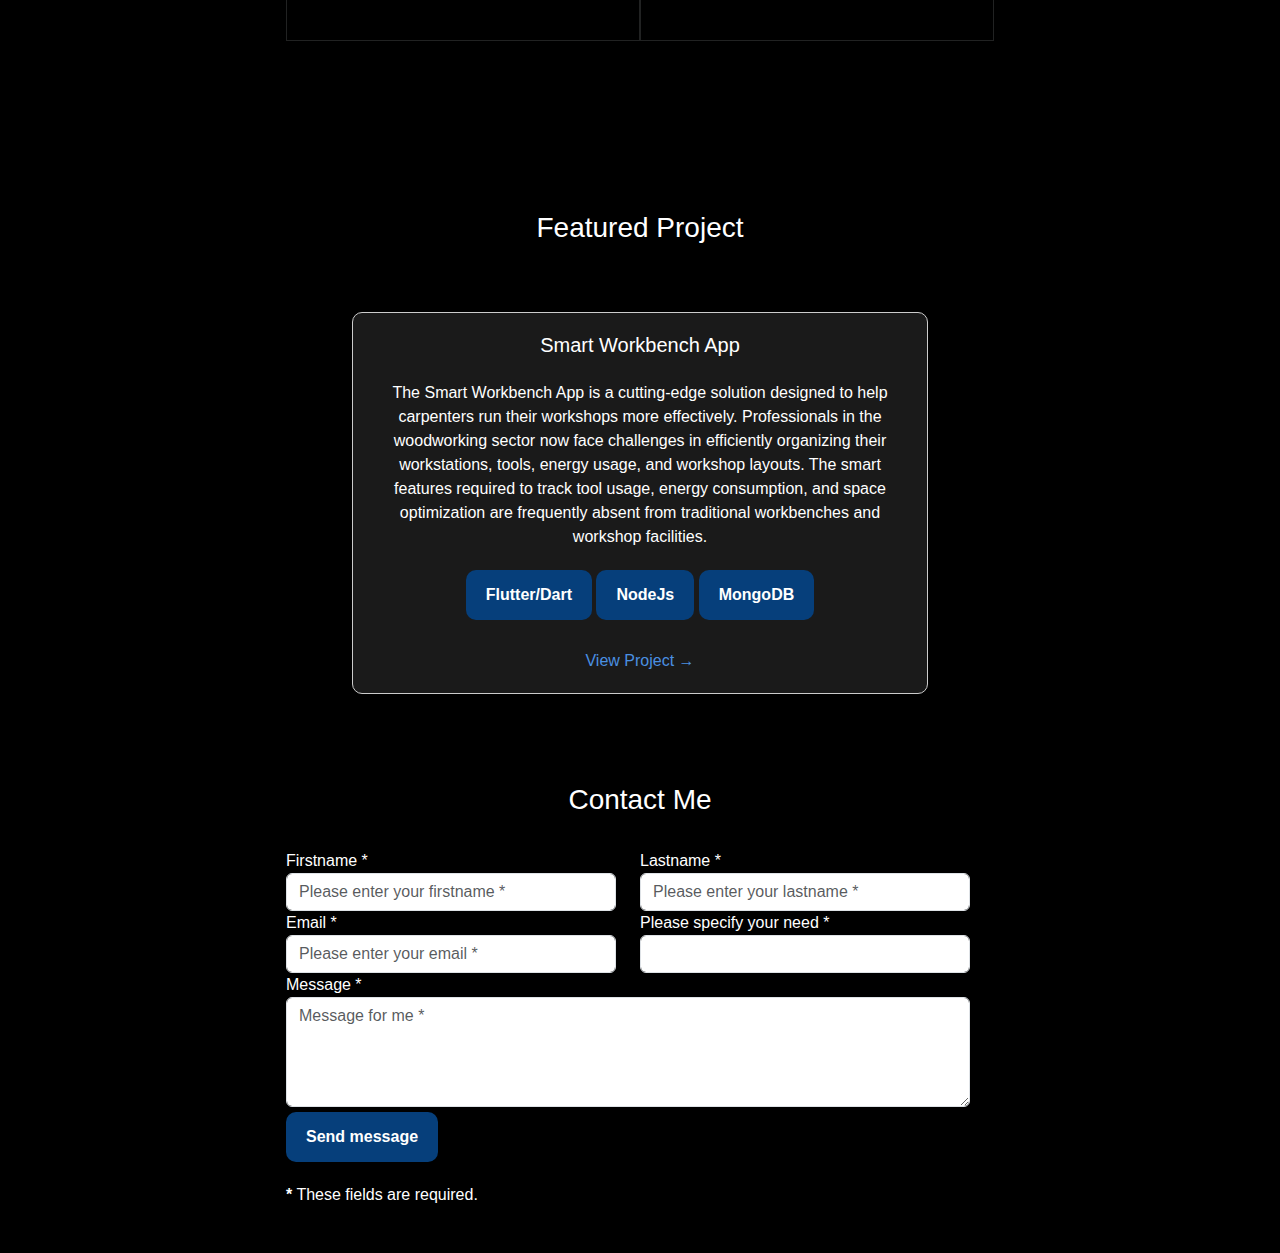
==== commit 8cf215a6: "Just one thing left to fix and that is the navigation" ====
--- a/index.html
+++ b/index.html
@@ -3,31 +3,32 @@
 	<head>
 		<meta charset="UTF-8" />
 		<meta name="viewport" content="width=device-width, initial-scale=1.0" />
+		<link rel="icon" type="image/png" href="logo.png">
 		<title>Kimberley Mason | Portfolio</title>
 		  <link href="https://cdn.jsdelivr.net/npm/bootstrap@5.3.3/dist/css/bootstrap.min.css" rel="stylesheet" integrity="sha384-QWTKZyjpPEjISv5WaRU9OFeRpok6YctnYmDr5pNlyT2bRjXh0JMhjY6hW+ALEwIH" crossorigin="anonymous">
 		<link rel="stylesheet" href="style.css" />
 		<link rel="stylesheet" href="https://cdnjs.cloudflare.com/ajax/libs/font-awesome/4.7.0/css/font-awesome.min.css">
 	</head>
 	<body>
-		<nav class="navbar navbar-expand-lg navbar-dark">
+		<nav class="navbar navbar-expand-lg navbar-dark fixed-top">
 			<div class="container-fluid">
-			<a class="navbar-brand" href="#">KMason</a>
+			<a class="navbar-brand" href="index.html">KMason</a>
 			<button class="navbar-toggler" type="button" data-bs-toggle="collapse" data-bs-target="#navbarNav" aria-controls="navbarNav" aria-expanded="false" aria-label="Toggle navigation">
 				<span class="navbar-toggler-icon"></span>
 			</button>
 			<div class="collapse navbar-collapse" id="navbarNav">
 				<ul class="navbar-nav ms-auto">
 				<li class="nav-item">
-					<a class="nav-link active" aria-current="page" href="index.html">Home</a>
+					<a class="nav-link active" aria-current="page" href="#mainsec">Home</a>
 				</li>
 				<li class="nav-item">
 					<a class="nav-link" href="#about">About</a>
 				</li>
 				<li class="nav-item">
-					<a class="nav-link" href="#featuredsec">Projects</a>
-				</li>
-				<li class="nav-item">
-					<a class="nav-link" href="#contactsec">Contact</a>
+					<a class="nav-link" href="#projects">Projects</a>
+				</li>
+				<li class="nav-item">
+					<a class="nav-link" href="#contact">Contact</a>
 				</li>
 				</ul>
 			</div>
@@ -41,8 +42,9 @@
 				applications.
 			</p>
 			<div>
-				<button type="submit" class="btn"><a href="#">View Projects</a></button>
-				<button type="submit" class="btn"><a href="#">Contact Me</a></button>
+				<a href="#projects" class="btn">View Projects</a>
+				<a href="#contact" class="btn btn-dark">Contact Me</a>
+
 			</div>
 		</main>
 		<h2 class="section-title" id="about">About Me</h2>
@@ -101,7 +103,7 @@
 						</ul>
 					</div>
 		</section>
-		<center><h3>Featured Project</h3></center>
+		<center><h3 id="projects">Featured Project</h3></center>
 		<section id="container3">
 			<div id="featuredsec">
 				<div class="row">
@@ -114,7 +116,8 @@
 							The smart features required to track tool usage, energy consumption, and space optimization are frequently absent from traditional workbenches and workshop facilities. </p>
 						<a href="#" class="btn btn-primary">Flutter/Dart</a> 
 						<a href="#" class="btn btn-primary">NodeJs</a>
-						<a href="#" class="btn btn-primary">MongoDB</a>
+						<a href="#" class="btn btn-primary">MongoDB</a><br><br>
+						<a href="https://github.com/abdabkim/Smart-Workbench-Api" style="color: #4a90e2; text-decoration: none; font-family: Arial, sans-serif;">View Project →</a>
 					</div>
 					</div>
 				</div>
@@ -125,7 +128,7 @@
 		</section>
 		<!--Contact Me Section-->
 		<section id="container4">
-			<center><h3>Contact Me</h3></center><br>
+			<center><h3 id="contact">Contact Me</h3></center><br>
 			<div id="contactsec">
 				<form id="contact-form" method="post" action="https://formspree.io/f/mblglzkp""  role="form">
 
--- a/style.css
+++ b/style.css
@@ -8,9 +8,11 @@
 
 body {
     background-color: black;
+    
 }
 
 /* Navigation Section */
+
 .navbar {
     background-color: black;
     border-bottom: 2px solid white;
@@ -50,6 +52,12 @@
     text-align: center;
     color: white;
     font-size: 20px;
+    margin-bottom: 140px;
+}
+
+h1
+{
+    font-size:70px;
 }
 
 /* Buttons */
@@ -57,7 +65,7 @@
     display: inline-block;
     padding: 13px 20px;
     margin: 5px 0;
-    background-color: #001d3d;
+    background-color: #063f7b;
     color: #ffffff;
     font-weight: 600;
     text-decoration: none;
@@ -75,7 +83,20 @@
 .btn:hover {
     opacity: 0.8;
 }
-
+.btn-dark {
+    background-color: transparent;
+    color: #ffffff;
+    font-weight: 600;
+    border: 2px solid #001d3d;
+    border-radius: 10px;
+    padding: 13px 20px;
+    transition: 0.5s;
+}
+
+.btn-dark:hover {
+    background-color: #001d3d;
+    color: white;
+}
 /* About Me Section */
 .section-title {
     text-align: center;
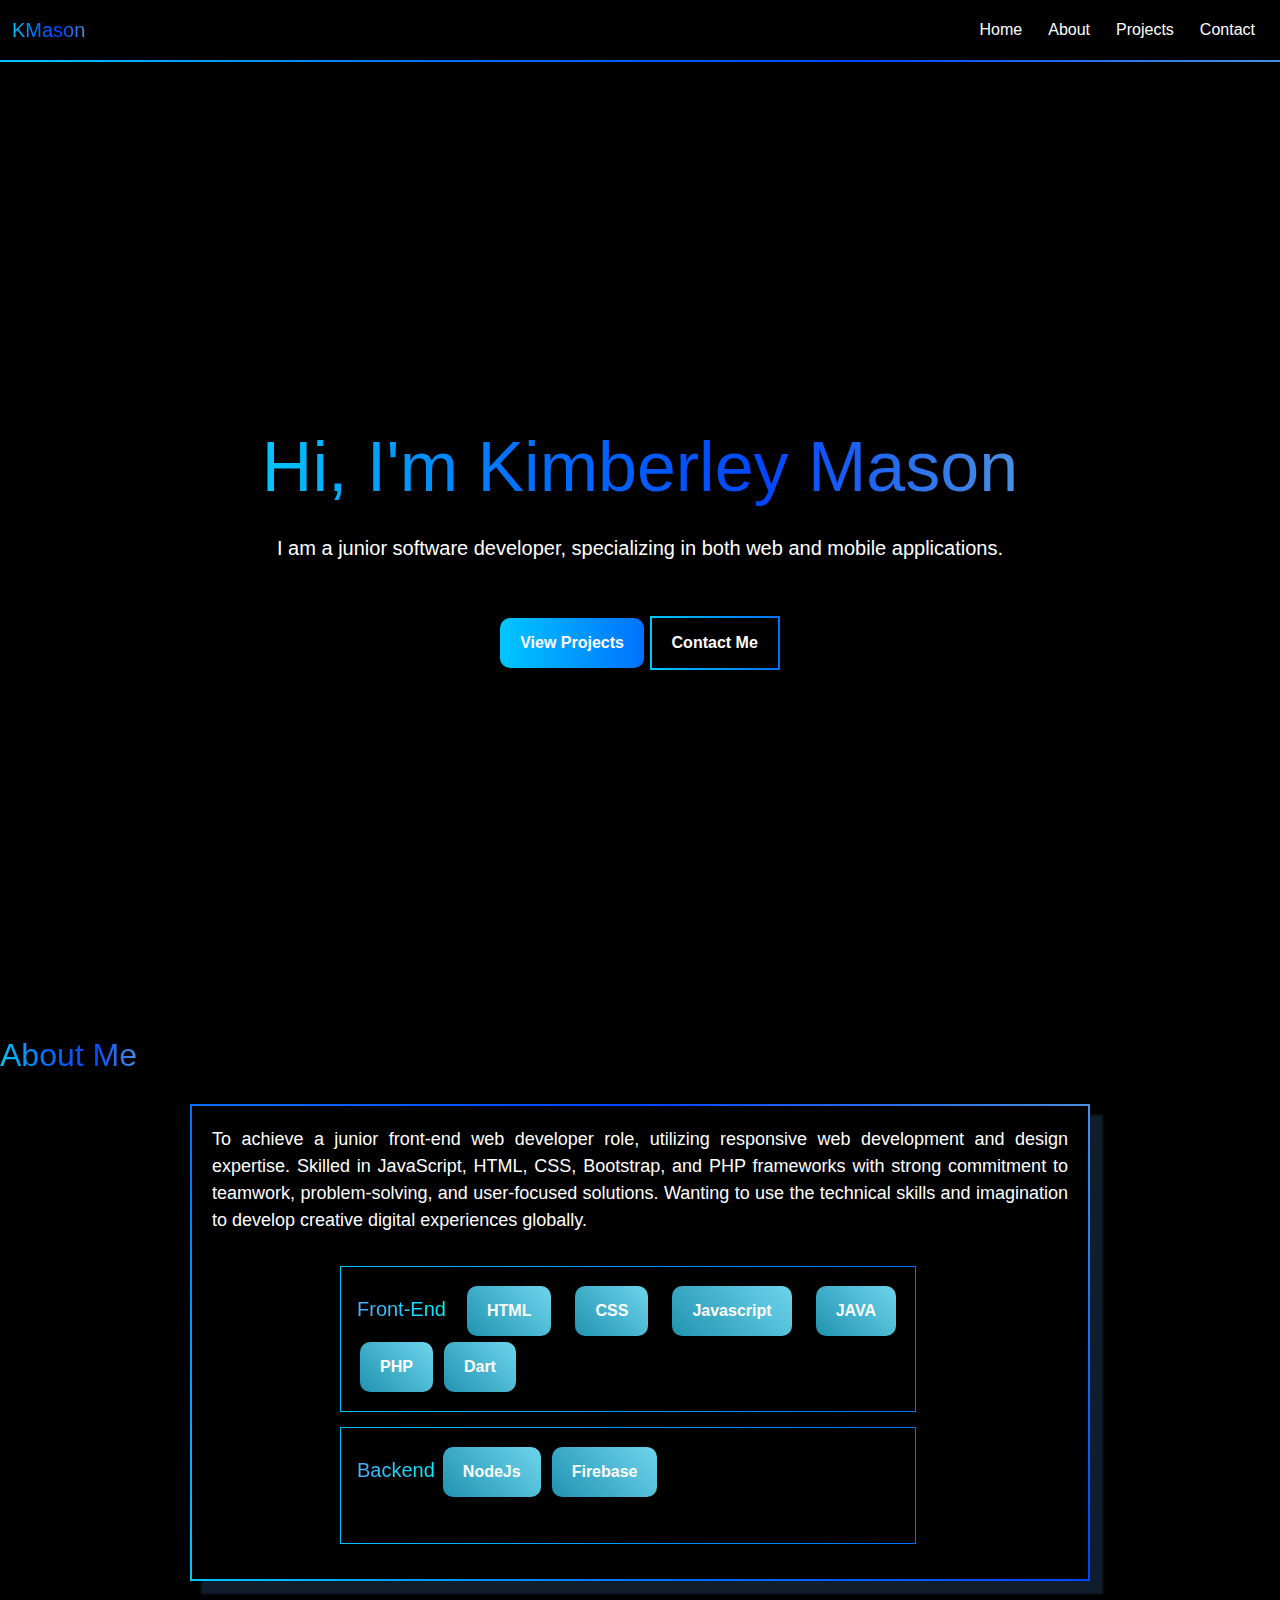
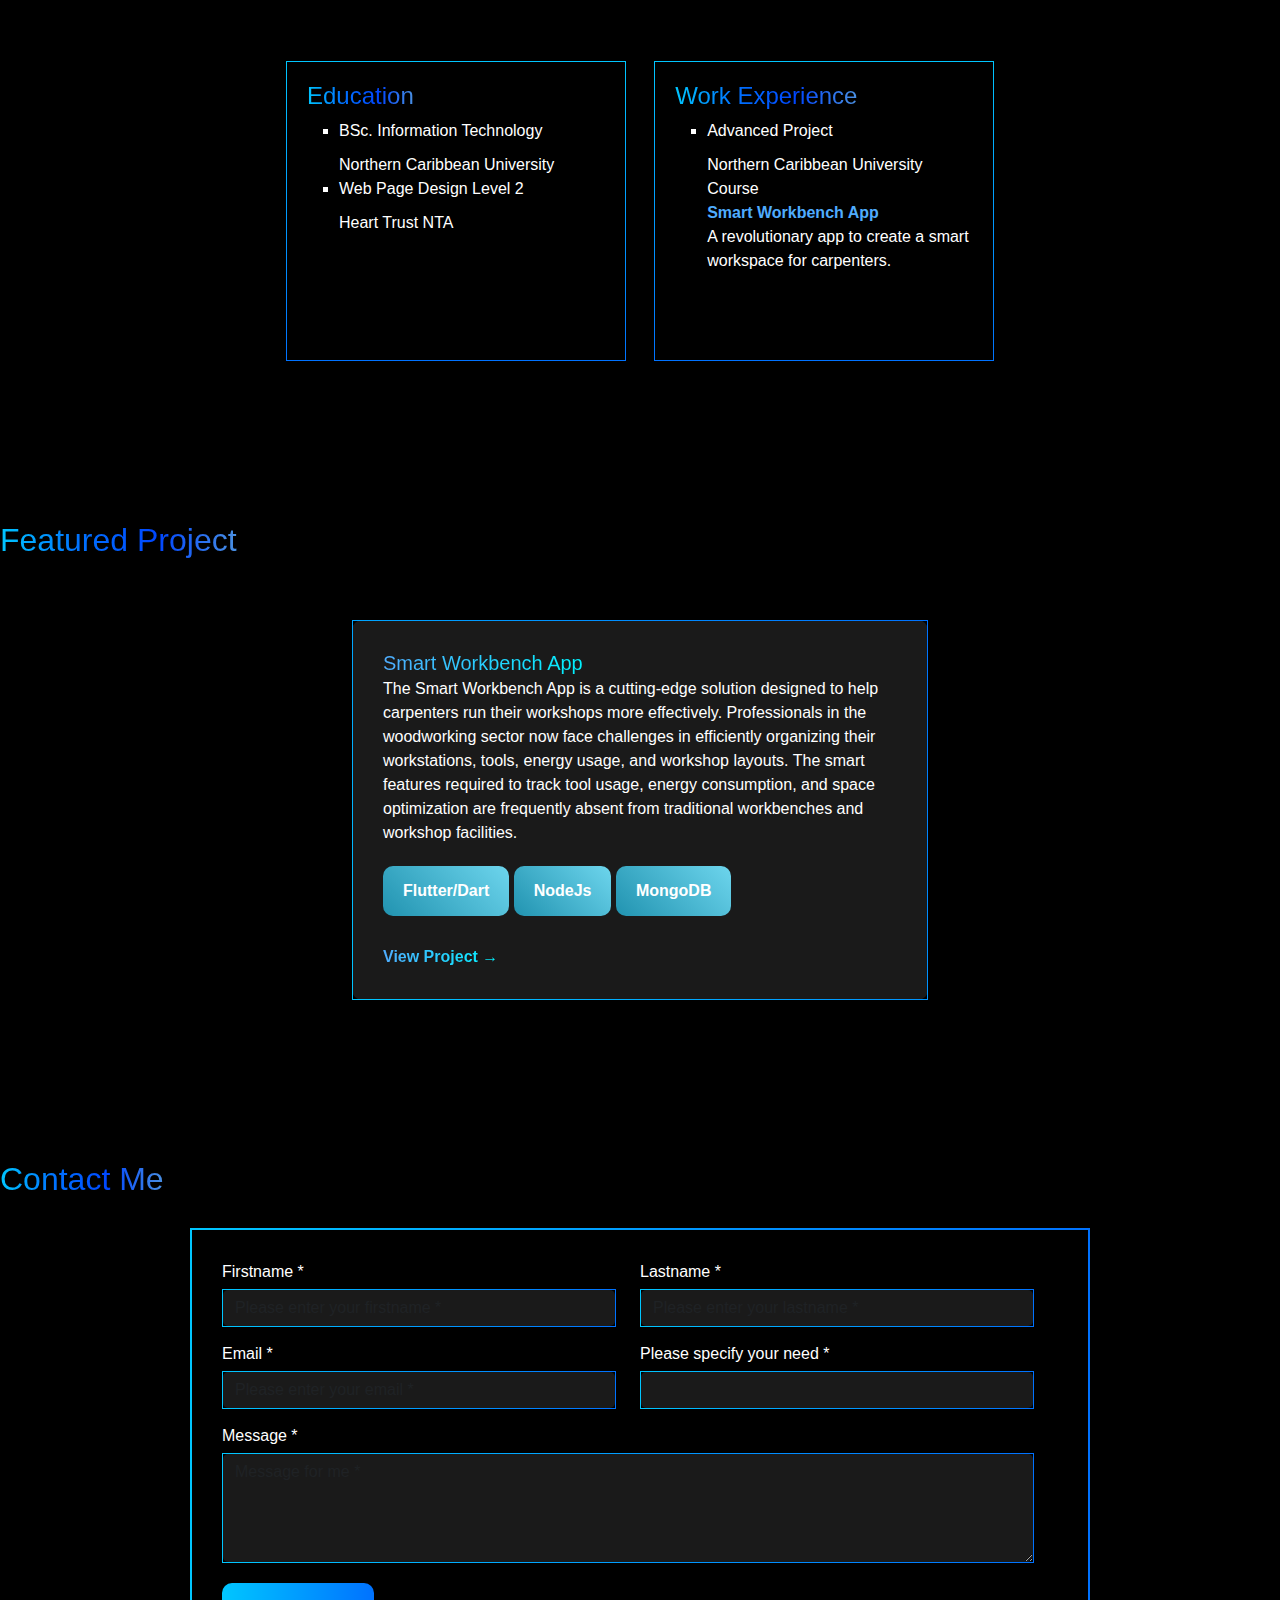
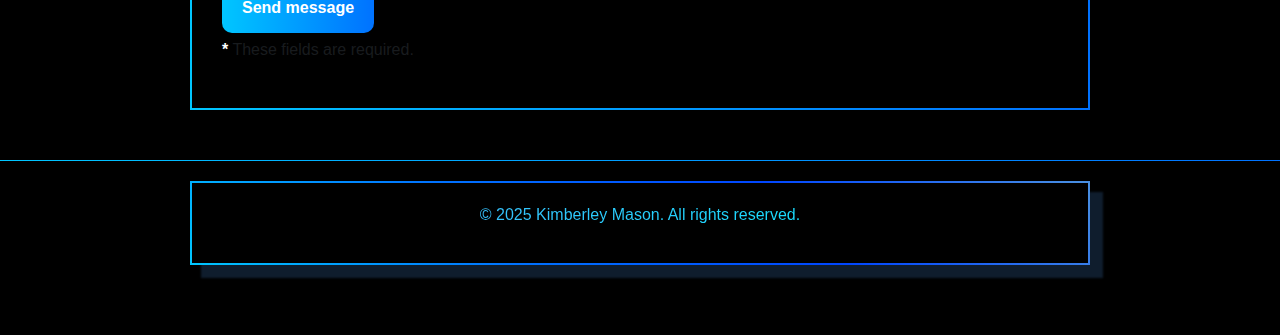
==== commit 31f7f96d: "I am finished" ====
--- a/index.html
+++ b/index.html
@@ -5,21 +5,21 @@
 		<meta name="viewport" content="width=device-width, initial-scale=1.0" />
 		<link rel="icon" type="image/png" href="logo.png">
 		<title>Kimberley Mason | Portfolio</title>
-		  <link href="https://cdn.jsdelivr.net/npm/bootstrap@5.3.3/dist/css/bootstrap.min.css" rel="stylesheet" integrity="sha384-QWTKZyjpPEjISv5WaRU9OFeRpok6YctnYmDr5pNlyT2bRjXh0JMhjY6hW+ALEwIH" crossorigin="anonymous">
+		<link href="https://cdn.jsdelivr.net/npm/bootstrap@5.3.3/dist/css/bootstrap.min.css" rel="stylesheet" integrity="sha384-QWTKZyjpPEjISv5WaRU9OFeRpok6YctnYmDr5pNlyT2bRjXh0JMhjY6hW+ALEwIH" crossorigin="anonymous">
 		<link rel="stylesheet" href="style.css" />
 		<link rel="stylesheet" href="https://cdnjs.cloudflare.com/ajax/libs/font-awesome/4.7.0/css/font-awesome.min.css">
 	</head>
 	<body>
 		<nav class="navbar navbar-expand-lg navbar-dark fixed-top">
 			<div class="container-fluid">
-			<a class="navbar-brand" href="index.html">KMason</a>
+			<a class="navbar-brand" href="#mainsec">KMason</a>
 			<button class="navbar-toggler" type="button" data-bs-toggle="collapse" data-bs-target="#navbarNav" aria-controls="navbarNav" aria-expanded="false" aria-label="Toggle navigation">
 				<span class="navbar-toggler-icon"></span>
 			</button>
 			<div class="collapse navbar-collapse" id="navbarNav">
 				<ul class="navbar-nav ms-auto">
 				<li class="nav-item">
-					<a class="nav-link active" aria-current="page" href="#mainsec">Home</a>
+					<a class="nav-link" href="#mainsec">Home</a>
 				</li>
 				<li class="nav-item">
 					<a class="nav-link" href="#about">About</a>
@@ -33,7 +33,6 @@
 				</ul>
 			</div>
 			</div>
-			<hr>
 		</nav>
 		<main id="mainsec">
 			<p>
@@ -44,159 +43,229 @@
 			<div>
 				<a href="#projects" class="btn">View Projects</a>
 				<a href="#contact" class="btn btn-dark">Contact Me</a>
+			</div>
+		</main>
+		<!--About Me Section-->
+		<section id="about" class="about-section">
+			<h2 class="section-title">About Me</h2>
+			<div class="container">
+				<div id="aboutsec">
+					<p>
+						To achieve a junior front-end web developer role, utilizing responsive web development and design expertise. 
+						Skilled in JavaScript, HTML, CSS, Bootstrap, and PHP frameworks with strong commitment to teamwork, problem-solving, and user-focused solutions.
+						Wanting to use the technical skills and imagination to develop creative digital experiences globally.
+					</p>
+					<div class="row">
+					<div class="col-sm-6 mb-3 mb-sm-0">
+						<div class="card">
+						<div class="card-body">
+							<h5 class="card-title">Front-End</h5>
+							<a href="#" class="btn btn-primary">HTML</a>
+							<a href="#" class="btn btn-primary">CSS</a>
+							<a href="#" class="btn btn-primary">Javascript</a>
+							<a href="#" class="btn btn-primary">JAVA</a>
+							<a href="#" class="btn btn-primary">PHP</a>
+							<a href="#" class="btn btn-primary">Dart</a>
+						</div>
+						</div>
+					</div>
+					<div class="col-sm-6">
+						<div class="card">
+						<div class="card-body">
+							<h5 class="card-title">Backend</h5>
+							<a href="#" class="btn btn-primary">NodeJs</a>
+							<a href="#" class="btn btn-primary">Firebase</a><br><br>
+						</div>
+						</div>
+					</div>
+					</div>
+				</div>
+			</div>
+			<section id="container2">
+				<div id="educationsec">
+					<h4>Education</h4>
+					<ul>
+						<li>BSc. Information Technology</li>
+						Northern Caribbean University
+						<li>Web Page Design Level 2</li>
+						Heart Trust NTA
+					</ul>
+				</div>
+				<div id="worksec">
+					<h4>Work Experience</h4>
+					<ul>
+						<li>Advanced Project</li>
+						Northern Caribbean University Course
+						<dl>
+							<dt>Smart Workbench App</dt>
+							<dd>A revolutionary app to create a smart workspace for carpenters.</dd>
+						</dl>
+					</ul>
+				</div>
+			</section>
+		</section>
 
-			</div>
-		</main>
-		<h2 class="section-title" id="about">About Me</h2>
-		<section id="container">
-			<div id="aboutsec">
-				<p>
-					To achieve a junior front-end web developer role, utilizing responsive web development and design expertise. 
-					Skilled in JavaScript, HTML, CSS, Bootstrap, and PHP frameworks with strong commitment to teamwork, problem-solving, and user-focused solutions.
-					Wanting to use the technical skills and imagination to develop creative digital experiences globally.
-				</p>
-				<div class="row">
-				<div class="col-sm-6 mb-3 mb-sm-0">
-					<div class="card">
-					<div class="card-body">
-						<h5 class="card-title">Front-End</h5>
-						<a href="#" class="btn btn-primary">HTML</a>
-						<a href="#" class="btn btn-primary">CSS</a>
-						<a href="#" class="btn btn-primary">Javascript</a>
-						<a href="#" class="btn btn-primary">JAVA</a>
-						<a href="#" class="btn btn-primary">PHP</a>
-						<a href="#" class="btn btn-primary">Dart</a>
-					</div>
-					</div>
-				</div>
-				<div class="col-sm-6">
-					<div class="card">
-					<div class="card-body">
-						<h5 class="card-title">Backend</h5>
-				    	<a href="#" class="btn btn-primary">NodeJs</a>
-						<a href="#" class="btn btn-primary">Firebase</a><br><br>
-					</div>
-					</div>
-				</div>
+		<!--Project Section-->
+		<section id="projects" class="projects-section">
+			<h3 class="section-title">Featured Project</h3>
+			<div class="container3">
+				<div id="featuredsec">
+					<div class="row">
+						<div class="col-sm-6 mb-3 mb-sm-0">
+							<div class="card2">
+								<div class="card-body">
+									<h5 class="card-title">Smart Workbench App</h5><br>
+									<p class="card-text">The Smart Workbench App is a cutting-edge solution designed to help carpenters run their workshops more effectively. 
+										Professionals in the woodworking sector now face challenges in efficiently organizing their workstations, tools, energy usage, and workshop layouts. 
+										The smart features required to track tool usage, energy consumption, and space optimization are frequently absent from traditional workbenches and workshop facilities.</p>
+									<a href="#" class="btn btn-primary">Flutter/Dart</a> 
+									<a href="#" class="btn btn-primary">NodeJs</a>
+									<a href="#" class="btn btn-primary">MongoDB</a><br><br>
+									<a href="https://github.com/abdabkim/Smart-Workbench-Api" class="project-link">View Project →</a>
+								</div>
+							</div>
+						</div>
+					</div>
 				</div>
 			</div>
 		</section>
-		<section id="container2">
-					<div id="educationsec">
-						<h4>Education</h4>
-						<ul>
-							<li>BSc. Information Technology</li>
-							Northern Caribbean University
-							<li>Web Page Design Level 2</li>
-							Heart Trust NTA
-						</ul>
-					</div>
-					<div id="worksec">
-						<h4>Work Experience</h4>
-						<ul>
-							<li>Advanced Project</li>
-							Northern Caribbean University Course
-							<dl>
-								<dt>Smart Workbench App</dt>
-								<dd>A revolutionary app to create a smart workspace for carpenters.</dd>
-							</dl>
-						</ul>
-					</div>
+
+		<!--Contact Me Section-->
+		<section id="contact" class="contact-section">
+			<h3 class="section-title">Contact Me</h3>
+			<div class="container4">
+				<div id="contactsec">
+					<form id="contact-form" method="post" action="https://formspree.io/f/mblglzkp" role="form">
+						<div class="messages"></div>
+						<div class="controls">
+							<div class="row">
+								<div class="col-md-6">
+									<div class="form-group">
+										<label for="form_name">Firstname *</label>
+										<input id="form_name" type="text" name="name" class="form-control" placeholder="Please enter your firstname *" required="required" data-error="Firstname is required.">
+										<div class="help-block with-errors"></div>
+									</div>
+								</div>
+								<div class="col-md-6">
+									<div class="form-group">
+										<label for="form_lastname">Lastname *</label>
+										<input id="form_lastname" type="text" name="surname" class="form-control" placeholder="Please enter your lastname *" required="required" data-error="Lastname is required.">
+										<div class="help-block with-errors"></div>
+									</div>
+								</div>
+							</div>
+							<div class="row">
+								<div class="col-md-6">
+									<div class="form-group">
+										<label for="form_email">Email *</label>
+										<input id="form_email" type="email" name="email" class="form-control" placeholder="Please enter your email *" required="required" data-error="Valid email is required.">
+										<div class="help-block with-errors"></div>
+									</div>
+								</div>
+								<div class="col-md-6">
+									<div class="form-group">
+										<label for="form_need">Please specify your need *</label>
+										<select id="form_need" name="need" class="form-control" required="required" data-error="Please specify your need.">
+											<option value=""></option>
+											<option value="Request quotation">Request quotation</option>
+											<option value="Request order status">Request order status</option>
+											<option value="Request copy of an invoice">Request copy of an invoice</option>
+											<option value="Other">Other</option>
+										</select>
+										<div class="help-block with-errors"></div>
+									</div>
+								</div>
+							</div>
+							<div class="row">
+								<div class="col-md-12">
+									<div class="form-group">
+										<label for="form_message">Message *</label>
+										<textarea id="form_message" name="message" class="form-control" placeholder="Message for me *" rows="4" required="required" data-error="Please, leave us a message."></textarea>
+										<div class="help-block with-errors"></div>
+									</div>
+								</div>
+								<div class="col-md-12">
+									<input type="submit" class="btn btn-success btn-send" value="Send message">
+								</div>
+							</div>
+							<div class="row">
+								<div class="col-md-12">
+									<p class="text-muted">
+										<strong>*</strong> These fields are required.
+									</p>
+								</div>
+							</div>
+						</div>
+					</form>
+				</div>
+			</div>
 		</section>
-		<center><h3 id="projects">Featured Project</h3></center>
-		<section id="container3">
-			<div id="featuredsec">
-				<div class="row">
-				<div class="col-sm-6 mb-3 mb-sm-0">
-					<div class="card2">
-					<div class="card-body">
-						<h5 class="card-title">Smart Workbench App</h5><br>
-						  <p class="card-text">The Smart Workbench App is a cutting-edge solution designed to help carpenters run their workshops more effectively. 
-							Professionals in the woodworking sector now face challenges in efficiently organizing their workstations, tools, energy usage, and workshop layouts. 
-							The smart features required to track tool usage, energy consumption, and space optimization are frequently absent from traditional workbenches and workshop facilities. </p>
-						<a href="#" class="btn btn-primary">Flutter/Dart</a> 
-						<a href="#" class="btn btn-primary">NodeJs</a>
-						<a href="#" class="btn btn-primary">MongoDB</a><br><br>
-						<a href="https://github.com/abdabkim/Smart-Workbench-Api" style="color: #4a90e2; text-decoration: none; font-family: Arial, sans-serif;">View Project →</a>
-					</div>
-					</div>
-				</div>
-					</div>
-				</div>
-				</div>
-			</div>
-		</section>
-		<!--Contact Me Section-->
-		<section id="container4">
-			<center><h3 id="contact">Contact Me</h3></center><br>
-			<div id="contactsec">
-				<form id="contact-form" method="post" action="https://formspree.io/f/mblglzkp""  role="form">
+		
+		<footer class="footer">
+			<div class="container">
+				<p>&copy; 2025 Kimberley Mason. All rights reserved.</p>
+			</div>
+		</footer>
 
-		<div class="messages"></div>
-
-		<div class="controls">
-
-			<div class="row">
-				<div class="col-md-6">
-					<div class="form-group">
-						<label for="form_name">Firstname *</label>
-						<input id="form_name" type="text" name="name" class="form-control" placeholder="Please enter your firstname *" required="required" data-error="Firstname is required.">
-						<div class="help-block with-errors"></div>
-					</div>
-				</div>
-				<div class="col-md-6">
-					<div class="form-group">
-						<label for="form_lastname">Lastname *</label>
-						<input id="form_lastname" type="text" name="surname" class="form-control" placeholder="Please enter your lastname *" required="required" data-error="Lastname is required.">
-						<div class="help-block with-errors"></div>
-					</div>
-				</div>
-			</div>
-			<div class="row">
-				<div class="col-md-6">
-					<div class="form-group">
-						<label for="form_email">Email *</label>
-						<input id="form_email" type="email" name="email" class="form-control" placeholder="Please enter your email *" required="required" data-error="Valid email is required.">
-						<div class="help-block with-errors"></div>
-					</div>
-				</div>
-				<div class="col-md-6">
-					<div class="form-group">
-						<label for="form_need">Please specify your need *</label>
-						<select id="form_need" name="need" class="form-control" required="required" data-error="Please specify your need.">
-							<option value=""></option>
-							<option value="Request quotation">Request quotation</option>
-							<option value="Request order status">Request order status</option>
-							<option value="Request copy of an invoice">Request copy of an invoice</option>
-							<option value="Other">Other</option>
-						</select>
-						<div class="help-block with-errors"></div>
-					</div>
-				</div>
-			</div>
-			<div class="row">
-				<div class="col-md-12">
-					<div class="form-group">
-						<label for="form_message">Message *</label>
-						<textarea id="form_message" name="message" class="form-control" placeholder="Message for me *" rows="4" required="required" data-error="Please, leave us a message."></textarea>
-						<div class="help-block with-errors"></div>
-					</div>
-				</div>
-				<div class="col-md-12">
-					<input type="submit" class="btn btn-success btn-send" value="Send message">
-				</div>
-			</div>
-			<div class="row">
-				<div class="col-md-12">
-					<p class="text-muted">
-						<p><strong>*</strong> These fields are required.</p>
-
-				</div>
-			</div>
-		</div>
-	</form>
-	</div>
-		</section>
-     <script src="https://cdn.jsdelivr.net/npm/bootstrap@5.3.0-alpha1/dist/js/bootstrap.bundle.min.js"></script>
+		<script src="https://cdn.jsdelivr.net/npm/bootstrap@5.3.0-alpha1/dist/js/bootstrap.bundle.min.js"></script>
+		<script>
+			// JavaScript to handle smooth scrolling and active nav links
+			document.addEventListener('DOMContentLoaded', function() {
+				// Get all navigation links
+				const navLinks = document.querySelectorAll('.navbar-nav .nav-link');
+				
+				// Add click event listener to each link
+				navLinks.forEach(link => {
+					link.addEventListener('click', function(e) {
+						e.preventDefault();
+						
+						// Get the target section id from href
+						const targetId = this.getAttribute('href');
+						const targetSection = document.querySelector(targetId);
+						
+						// Scroll to the target section with smooth behavior
+						const navHeight = document.querySelector('.navbar').offsetHeight;
+						const targetPosition = targetSection.getBoundingClientRect().top + window.pageYOffset - navHeight;
+						
+						window.scrollTo({
+							top: targetPosition,
+							behavior: 'smooth'
+						});
+						
+						// Update active class on nav links
+						navLinks.forEach(navLink => navLink.classList.remove('active'));
+						this.classList.add('active');
+						
+						// Close mobile menu if open
+						const navbarCollapse = document.querySelector('.navbar-collapse');
+						if (navbarCollapse.classList.contains('show')) {
+							navbarCollapse.classList.remove('show');
+						}
+					});
+				});
+				
+				// Update active nav link on scroll
+				window.addEventListener('scroll', function() {
+					let current = '';
+					const sections = document.querySelectorAll('section, main');
+					const navHeight = document.querySelector('.navbar').offsetHeight;
+					
+					sections.forEach(section => {
+						const sectionTop = section.offsetTop - navHeight - 10;
+						const sectionHeight = section.offsetHeight;
+						if (pageYOffset >= sectionTop) {
+							current = section.getAttribute('id');
+						}
+					});
+					
+					navLinks.forEach(link => {
+						link.classList.remove('active');
+						if (link.getAttribute('href') === `#${current}`) {
+							link.classList.add('active');
+						}
+					});
+				});
+			});
+		</script>
 	</body>
 </html>--- a/style.css
+++ b/style.css
@@ -8,18 +8,54 @@
 
 body {
     background-color: black;
-    
+    scroll-behavior: smooth;
+    padding-top: 56px;
+    /* Add padding to account for fixed navbar */
+}
+
+/* Text Gradient Styles */
+h1,
+h2,
+h3,
+h4,
+h5,
+.section-title,
+.navbar-brand {
+    background-image: linear-gradient(to right, #00c6ff, #0072ff, #0046ff, #4a90e2);
+    -webkit-background-clip: text;
+    background-clip: text;
+    color: transparent;
+    display: inline-block;
+}
+
+.card-title {
+    background-image: linear-gradient(to right, #4facfe, #00f2fe);
+    -webkit-background-clip: text;
+    background-clip: text;
+    color: transparent;
 }
 
 /* Navigation Section */
-
 .navbar {
     background-color: black;
-    border-bottom: 2px solid white;
+    border-bottom: 2px solid;
+    border-image: linear-gradient(to right, #00c6ff, #0072ff, #0046ff, #4a90e2) 1;
+    padding: 10px 0;
 }
 
 .navbar-nav .nav-link {
     color: white;
+    font-weight: 500;
+    margin: 0 5px;
+    transition: color 0.3s ease;
+}
+
+.navbar-nav .nav-link:hover,
+.navbar-nav .nav-link.active {
+    background-image: linear-gradient(to right, #4facfe, #00f2fe);
+    -webkit-background-clip: text;
+    background-clip: text;
+    color: transparent;
 }
 
 .navbar-toggler {
@@ -40,9 +76,17 @@
     background-image: url("data:image/svg+xml;charset=UTF8,%3Csvg xmlns='http://www.w3.org/2000/svg' viewBox='0 0 30 30'%3E%3Cpath stroke='white' stroke-width='3' d='M4 7h22M4 15h22M4 23h22'/%3E%3C/svg%3E");
 }
 
+/* Section Styles */
+.about-section,
+.projects-section,
+.contact-section {
+    padding-top: 80px;
+    margin-bottom: 50px;
+}
+
 /* Main Section */
 #mainsec {
-    height: 600px;
+    height: 100vh;
     width: 100%;
     display: flex;
     gap: 1rem;
@@ -52,12 +96,11 @@
     text-align: center;
     color: white;
     font-size: 20px;
-    margin-bottom: 140px;
-}
-
-h1
-{
-    font-size:70px;
+    padding-top: 56px;
+}
+
+h1 {
+    font-size: 70px;
 }
 
 /* Buttons */
@@ -65,7 +108,7 @@
     display: inline-block;
     padding: 13px 20px;
     margin: 5px 0;
-    background-color: #063f7b;
+    background-image: linear-gradient(to right, #00c6ff, #0072ff);
     color: #ffffff;
     font-weight: 600;
     text-decoration: none;
@@ -81,38 +124,52 @@
 }
 
 .btn:hover {
-    opacity: 0.8;
-}
+    background-image: linear-gradient(to right, #0072ff, #00c6ff);
+    opacity: 0.9;
+}
+
 .btn-dark {
+    background-image: none;
     background-color: transparent;
     color: #ffffff;
     font-weight: 600;
-    border: 2px solid #001d3d;
+    border: 2px solid;
+    border-image: linear-gradient(to right, #00c6ff, #0072ff) 1;
     border-radius: 10px;
     padding: 13px 20px;
     transition: 0.5s;
 }
 
 .btn-dark:hover {
-    background-color: #001d3d;
-    color: white;
-}
+    background-image: linear-gradient(to right, #00c6ff, #0072ff);
+    color: white;
+}
+
+.btn-primary {
+    background-image: linear-gradient(45deg, #2193b0, #6dd5ed);
+    border: none;
+}
+
+.btn-primary:hover {
+    background-image: linear-gradient(45deg, #6dd5ed, #2193b0);
+}
+
 /* About Me Section */
 .section-title {
     text-align: center;
-    color: white;
     font-size: 32px;
-    margin-bottom: 20px;
-}
-
-#container {
+    margin-bottom: 30px;
+}
+
+.container {
     background-color: #000000;
     width: 90%;
     max-width: 900px;
     margin: 0 auto;
     padding: 20px;
     border: 2px solid;
-    box-shadow: 12px 12px 2px 1px rgba(0, 0, 255, 0.2);
+    border-image: linear-gradient(45deg, #00c6ff, #0072ff, #0046ff, #4a90e2) 1;
+    box-shadow: 12px 12px 2px 1px rgba(74, 144, 226, 0.2);
     color: white;
     display: flex;
     flex-direction: column;
@@ -122,8 +179,9 @@
     margin-bottom: 50px;
 }
 
-#container:hover {
+.container:hover {
     transform: translateY(-0.25em);
+    border-image: linear-gradient(45deg, #4facfe, #00f2fe) 1;
 }
 
 #aboutsec {
@@ -137,18 +195,28 @@
 .card {
     background-color: #000000;
     color: white;
+    transition: transform 0.3s ease;
+    margin-bottom: 15px;
+    border: 1px solid;
+    border-image: linear-gradient(to right, #00c6ff, #0072ff) 1;
 }
 
 .card:hover {
     transform: translateY(-0.25em);
+    border-image: linear-gradient(to right, #4facfe, #00f2fe) 1;
+}
+
+.card .btn-primary {
+    margin: 3px;
 }
 
 /* Education and Experience Section */
 #container2 {
     background-color: #000000;
     width: 60%;
-    height: 500px;
-    margin: 0 auto;
+    height: auto;
+    min-height: 300px;
+    margin: 50px auto;
     display: flex;
     justify-content: space-between;
     padding: 30px;
@@ -156,34 +224,42 @@
 
 #educationsec,
 #worksec {
-    border: 1px solid #4445457d;
-    width: 400px;
-    height: 300px;
-    color: white;
-    padding: 10px 10px;
+    border: 1px solid;
+    border-image: linear-gradient(to bottom, #00c6ff, #0072ff) 1;
+    width: 48%;
+    height: auto;
+    min-height: 300px;
+    color: white;
+    padding: 20px;
+    transition: transform 0.3s ease;
 }
 
 #educationsec:hover,
 #worksec:hover {
     transform: translateY(-0.25em);
-}
-
-#educationsec li {
+    border-image: linear-gradient(to bottom, #4facfe, #00f2fe) 1;
+}
+
+#educationsec li,
+#worksec li {
     list-style: square;
     color: white;
+    margin-bottom: 10px;
+}
+
+#educationsec dt,
+#worksec dt {
+    color: #4facfe;
 }
 
 /* Featured Section */
-#container3 {
+.container3 {
     background-color: #000000;
     width: 60%;
-    height: 500px;
+    height: auto;
     margin: 0 auto;
-    color: #4445457d;
-    display: flex;
-    justify-content: center;
-    align-items: center;
-    text-align: center;
+    color: white;
+    padding: 30px;
 }
 
 #featuredsec {
@@ -207,28 +283,107 @@
 
 .card2 {
     background-color: #1a1a1a;
-    padding: 20px;
+    padding: 30px;
     color: white;
     border-radius: 10px;
-    border: 1px solid #ccc;
+    border: 1px solid;
+    border-image: linear-gradient(45deg, #00c6ff, #0072ff) 1;
+    transition: transform 0.3s ease, border-color 0.3s ease;
+}
+
+.card2:hover {
+    transform: translateY(-0.25em);
+    border-image: linear-gradient(45deg, #4facfe, #00f2fe) 1;
+}
+
+.project-link {
+    background-image: linear-gradient(to right, #4facfe, #00f2fe);
+    -webkit-background-clip: text;
+    background-clip: text;
+    color: transparent;
+    text-decoration: none;
+    font-weight: 600;
+    transition: color 0.3s ease;
+}
+
+.project-link:hover {
+    background-image: linear-gradient(to right, #00f2fe, #4facfe);
+    text-decoration: underline;
 }
 
 /* Contact Me Section */
-#container4 {
-    background-color: #000000;
-    width: 60%;
+.container4 {
+    background-color: #000000;
+    width: 90%;
+    max-width: 900px;
     height: auto;
     margin: 0 auto;
     padding: 30px;
+    border: 2px solid;
+    border-image: linear-gradient(to right, #00c6ff, #0072ff) 1;
+    border-radius: 10px;
+}
+
+#contact-form .form-control {
+    background-color: #1a1a1a;
+    color: white;
+    border: 1px solid;
+    border-image: linear-gradient(to right, #00c6ff, #0072ff) 1;
+    margin-bottom: 15px;
+}
+
+#contact-form .form-control:focus {
+    border-image: linear-gradient(to right, #4facfe, #00f2fe) 1;
+    box-shadow: 0 0 0 0.25rem rgba(74, 144, 226, 0.25);
+}
+
+#contact-form label {
+    margin-bottom: 5px;
+}
+
+#contact-form .btn-success {
+    background-image: linear-gradient(to right, #00c6ff, #0072ff);
+    border: none;
+    transition: background-color 0.3s ease;
+}
+
+#contact-form .btn-success:hover {
+    background-image: linear-gradient(to right, #0072ff, #00c6ff);
+}
+
+.form-group {
+    margin-bottom: 15px;
+}
+
+/* Footer */
+.footer {
+    background-color: #000000;
+    border-top: 1px solid;
+    border-image: linear-gradient(to right, #00c6ff, #0072ff) 1;
+    padding: 20px 0;
+    text-align: center;
+    margin-top: 50px;
+}
+
+.footer p {
+    background-image: linear-gradient(to right, #4facfe, #00f2fe);
+    -webkit-background-clip: text;
+    background-clip: text;
+    color: transparent;
+    display: inline-block;
 }
 
 /* Media Queries for Mobile */
 @media (max-width: 768px) {
+    h1 {
+        font-size: 40px;
+    }
+
     h2,
-    #container,
+    .container,
     #container2,
-    #container3,
-    #container4 {
+    .container3,
+    .container4 {
         width: 90%;
         height: auto;
         display: flex;
@@ -241,15 +396,14 @@
 
     #container2 {
         display: flex;
-        flex-direction: row;
-        justify-content: space-between;
-        gap: 10px;
+        flex-direction: column;
+        gap: 20px;
     }
 
     #educationsec,
     #worksec {
-    width: 48%;
-    min-width: 150px;
+        width: 100%;
+        margin-bottom: 20px;
     }
 
     .row {
@@ -261,4 +415,9 @@
         width: 100%;
         margin-bottom: 20px;
     }
+
+    .navbar-collapse {
+        background-color: rgba(0, 0, 0, 0.95);
+        padding: 10px;
+    }
 }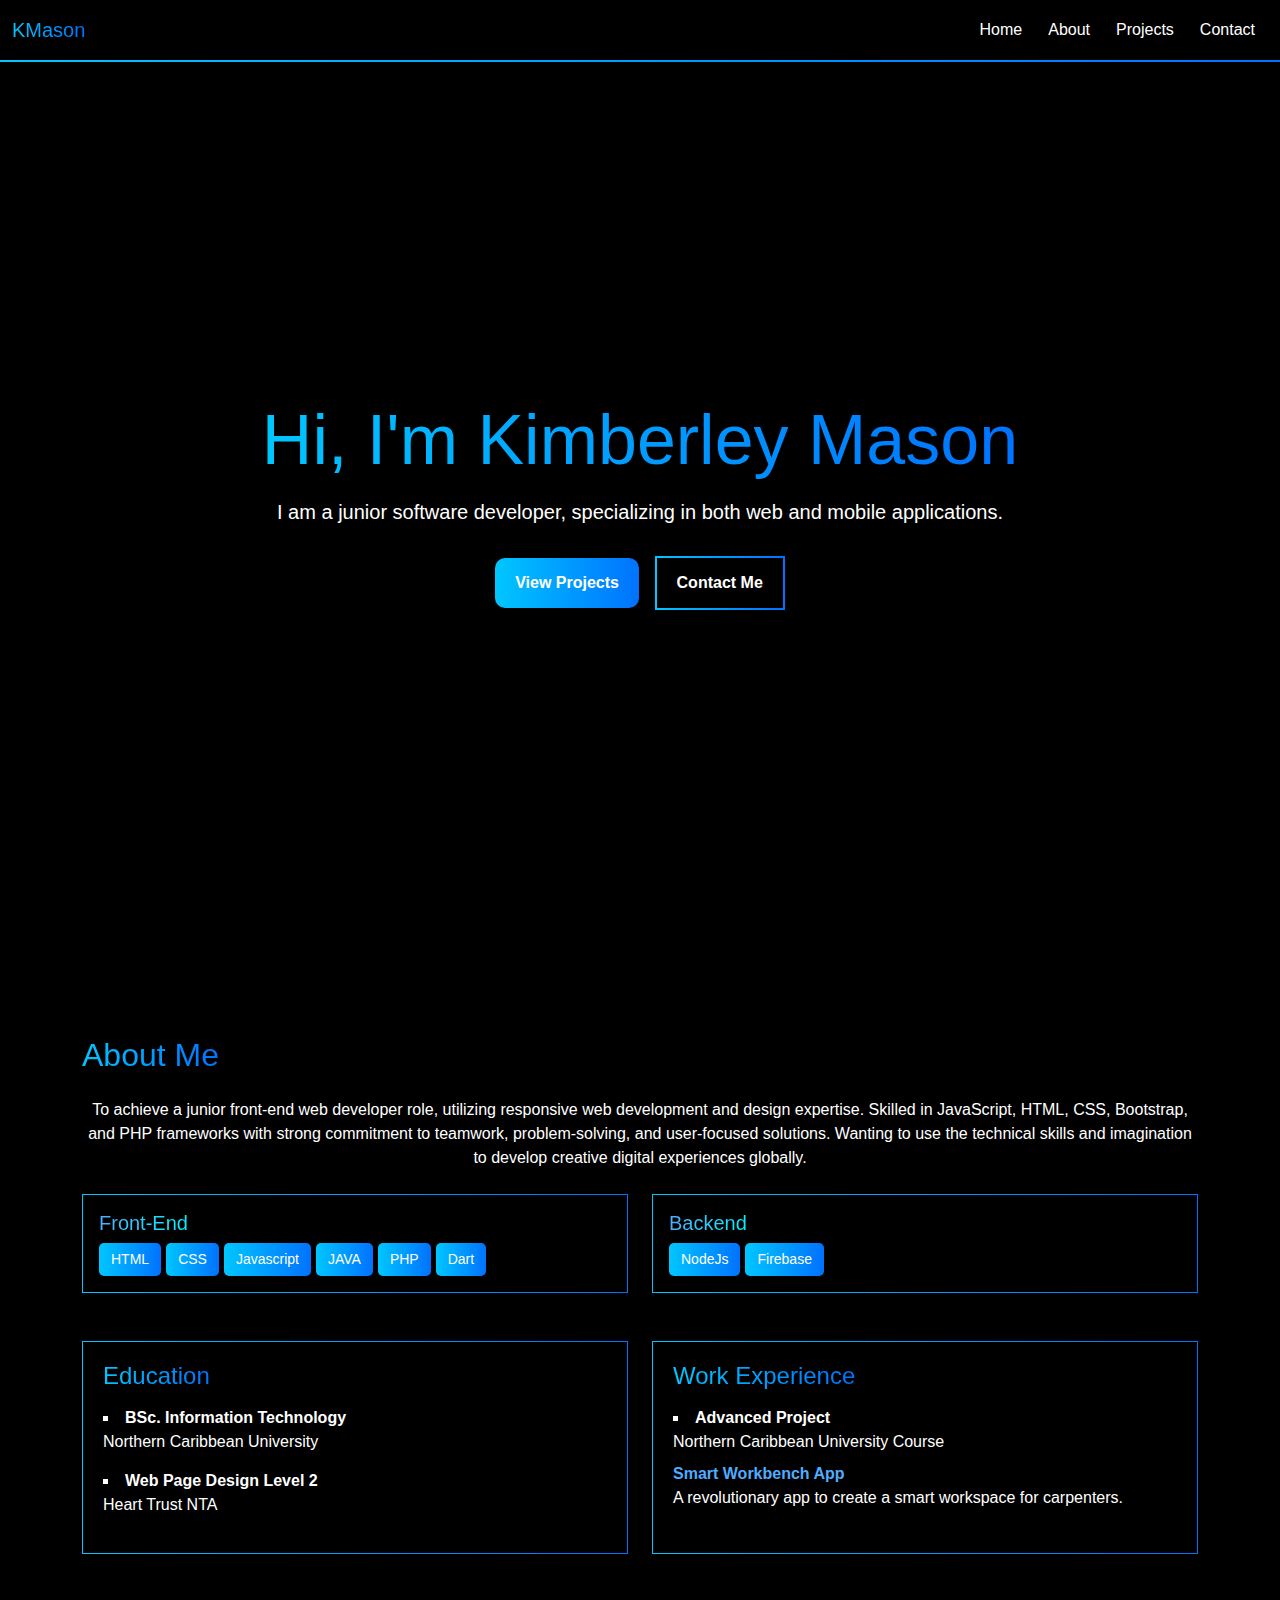
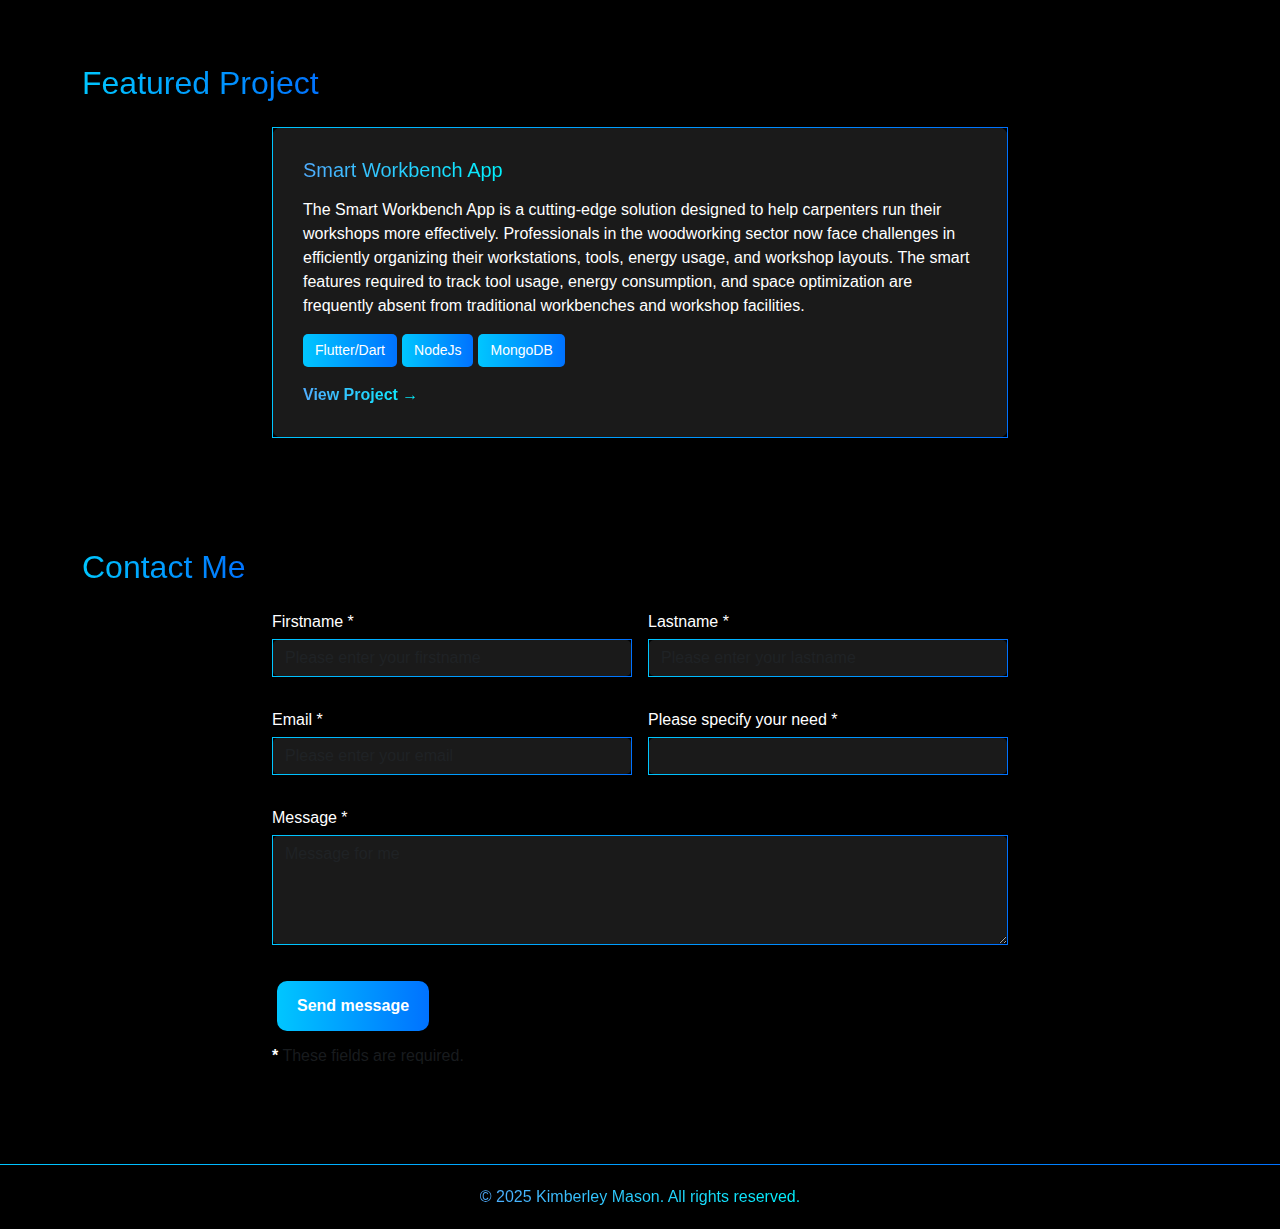
==== commit 74bdb30f: "Code updated for effiency and easier readability" ====
--- a/index.html
+++ b/index.html
@@ -3,269 +3,291 @@
 	<head>
 		<meta charset="UTF-8" />
 		<meta name="viewport" content="width=device-width, initial-scale=1.0" />
-		<link rel="icon" type="image/png" href="logo.png">
+		<link rel="icon" type="image/png" href="logo.png" />
 		<title>Kimberley Mason | Portfolio</title>
-		<link href="https://cdn.jsdelivr.net/npm/bootstrap@5.3.3/dist/css/bootstrap.min.css" rel="stylesheet" integrity="sha384-QWTKZyjpPEjISv5WaRU9OFeRpok6YctnYmDr5pNlyT2bRjXh0JMhjY6hW+ALEwIH" crossorigin="anonymous">
+		<link
+			href="https://cdn.jsdelivr.net/npm/bootstrap@5.3.3/dist/css/bootstrap.min.css"
+			rel="stylesheet"
+			integrity="sha384-QWTKZyjpPEjISv5WaRU9OFeRpok6YctnYmDr5pNlyT2bRjXh0JMhjY6hW+ALEwIH"
+			crossorigin="anonymous"
+		/>
 		<link rel="stylesheet" href="style.css" />
-		<link rel="stylesheet" href="https://cdnjs.cloudflare.com/ajax/libs/font-awesome/4.7.0/css/font-awesome.min.css">
+		<link
+			rel="stylesheet"
+			href="https://cdnjs.cloudflare.com/ajax/libs/font-awesome/4.7.0/css/font-awesome.min.css"
+		/>
 	</head>
 	<body>
+		<!-- Navigation -->
 		<nav class="navbar navbar-expand-lg navbar-dark fixed-top">
 			<div class="container-fluid">
-			<a class="navbar-brand" href="#mainsec">KMason</a>
-			<button class="navbar-toggler" type="button" data-bs-toggle="collapse" data-bs-target="#navbarNav" aria-controls="navbarNav" aria-expanded="false" aria-label="Toggle navigation">
-				<span class="navbar-toggler-icon"></span>
-			</button>
-			<div class="collapse navbar-collapse" id="navbarNav">
-				<ul class="navbar-nav ms-auto">
-				<li class="nav-item">
-					<a class="nav-link" href="#mainsec">Home</a>
-				</li>
-				<li class="nav-item">
-					<a class="nav-link" href="#about">About</a>
-				</li>
-				<li class="nav-item">
-					<a class="nav-link" href="#projects">Projects</a>
-				</li>
-				<li class="nav-item">
-					<a class="nav-link" href="#contact">Contact</a>
-				</li>
-				</ul>
-			</div>
+				<a class="navbar-brand" href="#hero">KMason</a>
+				<button
+					class="navbar-toggler"
+					type="button"
+					data-bs-toggle="collapse"
+					data-bs-target="#navbarNav"
+					aria-controls="navbarNav"
+					aria-expanded="false"
+					aria-label="Toggle navigation"
+				>
+					<span class="navbar-toggler-icon"></span>
+				</button>
+				<div class="collapse navbar-collapse" id="navbarNav">
+					<ul class="navbar-nav ms-auto">
+						<li class="nav-item"><a class="nav-link" href="#hero">Home</a></li>
+						<li class="nav-item">
+							<a class="nav-link" href="#about">About</a>
+						</li>
+						<li class="nav-item">
+							<a class="nav-link" href="#projects">Projects</a>
+						</li>
+						<li class="nav-item">
+							<a class="nav-link" href="#contact">Contact</a>
+						</li>
+					</ul>
+				</div>
 			</div>
 		</nav>
-		<main id="mainsec">
-			<p>
-                <h1>Hi, I'm Kimberley Mason</h1>
-				I am a junior software developer, specializing in both web and mobile
-				applications.
-			</p>
-			<div>
-				<a href="#projects" class="btn">View Projects</a>
-				<a href="#contact" class="btn btn-dark">Contact Me</a>
-			</div>
-		</main>
-		<!--About Me Section-->
-		<section id="about" class="about-section">
-			<h2 class="section-title">About Me</h2>
+
+		<!-- Hero Section -->
+		<section id="hero" class="section-hero">
+			<div class="container text-center">
+				<h1>Hi, I'm Kimberley Mason</h1>
+				<p>
+					I am a junior software developer, specializing in both web and mobile
+					applications.
+				</p>
+				<div class="mt-4">
+					<a href="#projects" class="btn">View Projects</a>
+					<a href="#contact" class="btn btn-dark">Contact Me</a>
+				</div>
+			</div>
+		</section>
+
+		<!-- About Section -->
+		<section id="about" class="section-pad">
 			<div class="container">
-				<div id="aboutsec">
-					<p>
-						To achieve a junior front-end web developer role, utilizing responsive web development and design expertise. 
-						Skilled in JavaScript, HTML, CSS, Bootstrap, and PHP frameworks with strong commitment to teamwork, problem-solving, and user-focused solutions.
-						Wanting to use the technical skills and imagination to develop creative digital experiences globally.
-					</p>
-					<div class="row">
-					<div class="col-sm-6 mb-3 mb-sm-0">
-						<div class="card">
-						<div class="card-body">
-							<h5 class="card-title">Front-End</h5>
-							<a href="#" class="btn btn-primary">HTML</a>
-							<a href="#" class="btn btn-primary">CSS</a>
-							<a href="#" class="btn btn-primary">Javascript</a>
-							<a href="#" class="btn btn-primary">JAVA</a>
-							<a href="#" class="btn btn-primary">PHP</a>
-							<a href="#" class="btn btn-primary">Dart</a>
-						</div>
-						</div>
-					</div>
-					<div class="col-sm-6">
-						<div class="card">
-						<div class="card-body">
-							<h5 class="card-title">Backend</h5>
-							<a href="#" class="btn btn-primary">NodeJs</a>
-							<a href="#" class="btn btn-primary">Firebase</a><br><br>
-						</div>
-						</div>
-					</div>
-					</div>
-				</div>
-			</div>
-			<section id="container2">
-				<div id="educationsec">
-					<h4>Education</h4>
-					<ul>
-						<li>BSc. Information Technology</li>
-						Northern Caribbean University
-						<li>Web Page Design Level 2</li>
-						Heart Trust NTA
-					</ul>
-				</div>
-				<div id="worksec">
-					<h4>Work Experience</h4>
-					<ul>
-						<li>Advanced Project</li>
-						Northern Caribbean University Course
-						<dl>
-							<dt>Smart Workbench App</dt>
-							<dd>A revolutionary app to create a smart workspace for carpenters.</dd>
-						</dl>
-					</ul>
-				</div>
-			</section>
-		</section>
-
-		<!--Project Section-->
-		<section id="projects" class="projects-section">
-			<h3 class="section-title">Featured Project</h3>
-			<div class="container3">
-				<div id="featuredsec">
-					<div class="row">
-						<div class="col-sm-6 mb-3 mb-sm-0">
-							<div class="card2">
-								<div class="card-body">
-									<h5 class="card-title">Smart Workbench App</h5><br>
-									<p class="card-text">The Smart Workbench App is a cutting-edge solution designed to help carpenters run their workshops more effectively. 
-										Professionals in the woodworking sector now face challenges in efficiently organizing their workstations, tools, energy usage, and workshop layouts. 
-										The smart features required to track tool usage, energy consumption, and space optimization are frequently absent from traditional workbenches and workshop facilities.</p>
-									<a href="#" class="btn btn-primary">Flutter/Dart</a> 
-									<a href="#" class="btn btn-primary">NodeJs</a>
-									<a href="#" class="btn btn-primary">MongoDB</a><br><br>
-									<a href="https://github.com/abdabkim/Smart-Workbench-Api" class="project-link">View Project →</a>
-								</div>
-							</div>
-						</div>
-					</div>
-				</div>
-			</div>
-		</section>
-
-		<!--Contact Me Section-->
-		<section id="contact" class="contact-section">
-			<h3 class="section-title">Contact Me</h3>
-			<div class="container4">
-				<div id="contactsec">
-					<form id="contact-form" method="post" action="https://formspree.io/f/mblglzkp" role="form">
-						<div class="messages"></div>
-						<div class="controls">
-							<div class="row">
+				<h2 class="section-title text-center mb-4">About Me</h2>
+				<p class="text-center mb-4">
+					To achieve a junior front-end web developer role, utilizing responsive
+					web development and design expertise. Skilled in JavaScript, HTML,
+					CSS, Bootstrap, and PHP frameworks with strong commitment to teamwork,
+					problem-solving, and user-focused solutions. Wanting to use the
+					technical skills and imagination to develop creative digital
+					experiences globally.
+				</p>
+
+				<div class="row g-4 mb-5">
+					<div class="col-md-6">
+						<div class="card h-100">
+							<div class="card-body">
+								<h5 class="card-title">Front-End</h5>
+								<div class="skill-tags">
+									<span class="skill-tag">HTML</span>
+									<span class="skill-tag">CSS</span>
+									<span class="skill-tag">Javascript</span>
+									<span class="skill-tag">JAVA</span>
+									<span class="skill-tag">PHP</span>
+									<span class="skill-tag">Dart</span>
+								</div>
+							</div>
+						</div>
+					</div>
+					<div class="col-md-6">
+						<div class="card h-100">
+							<div class="card-body">
+								<h5 class="card-title">Backend</h5>
+								<div class="skill-tags">
+									<span class="skill-tag">NodeJs</span>
+									<span class="skill-tag">Firebase</span>
+								</div>
+							</div>
+						</div>
+					</div>
+				</div>
+
+				<div class="row g-4">
+					<div class="col-md-6">
+						<div class="info-card">
+							<h4>Education</h4>
+							<ul>
+								<li>
+									<strong>BSc. Information Technology</strong>
+									<div>Northern Caribbean University</div>
+								</li>
+								<li>
+									<strong>Web Page Design Level 2</strong>
+									<div>Heart Trust NTA</div>
+								</li>
+							</ul>
+						</div>
+					</div>
+					<div class="col-md-6">
+						<div class="info-card">
+							<h4>Work Experience</h4>
+							<ul>
+								<li>
+									<strong>Advanced Project</strong>
+									<div>Northern Caribbean University Course</div>
+									<div class="mt-2">
+										<strong class="text-accent">Smart Workbench App</strong>
+										<p>
+											A revolutionary app to create a smart workspace for
+											carpenters.
+										</p>
+									</div>
+								</li>
+							</ul>
+						</div>
+					</div>
+				</div>
+			</div>
+		</section>
+
+		<!-- Projects Section -->
+		<section id="projects" class="section-pad">
+			<div class="container">
+				<h3 class="section-title text-center mb-4">Featured Project</h3>
+				<div class="row justify-content-center">
+					<div class="col-md-10 col-lg-8">
+						<div class="project-card">
+							<h5 class="card-title mb-3">Smart Workbench App</h5>
+							<p>
+								The Smart Workbench App is a cutting-edge solution designed to
+								help carpenters run their workshops more effectively.
+								Professionals in the woodworking sector now face challenges in
+								efficiently organizing their workstations, tools, energy usage,
+								and workshop layouts. The smart features required to track tool
+								usage, energy consumption, and space optimization are frequently
+								absent from traditional workbenches and workshop facilities.
+							</p>
+							<div class="skill-tags my-3">
+								<span class="skill-tag">Flutter/Dart</span>
+								<span class="skill-tag">NodeJs</span>
+								<span class="skill-tag">MongoDB</span>
+							</div>
+							<a
+								href="https://github.com/abdabkim/Smart-Workbench-Api"
+								class="project-link"
+								>View Project →</a
+							>
+						</div>
+					</div>
+				</div>
+			</div>
+		</section>
+
+		<!-- Contact Section -->
+		<section id="contact" class="section-pad">
+			<div class="container">
+				<h3 class="section-title text-center mb-4">Contact Me</h3>
+				<div class="row justify-content-center">
+					<div class="col-md-10 col-lg-8">
+						<form
+							id="contact-form"
+							method="post"
+							action="https://formspree.io/f/mblglzkp"
+						>
+							<div class="row g-3">
 								<div class="col-md-6">
 									<div class="form-group">
 										<label for="form_name">Firstname *</label>
-										<input id="form_name" type="text" name="name" class="form-control" placeholder="Please enter your firstname *" required="required" data-error="Firstname is required.">
-										<div class="help-block with-errors"></div>
+										<input
+											id="form_name"
+											type="text"
+											name="name"
+											class="form-control"
+											placeholder="Please enter your firstname"
+											required
+										/>
 									</div>
 								</div>
 								<div class="col-md-6">
 									<div class="form-group">
 										<label for="form_lastname">Lastname *</label>
-										<input id="form_lastname" type="text" name="surname" class="form-control" placeholder="Please enter your lastname *" required="required" data-error="Lastname is required.">
-										<div class="help-block with-errors"></div>
-									</div>
-								</div>
-							</div>
-							<div class="row">
+										<input
+											id="form_lastname"
+											type="text"
+											name="surname"
+											class="form-control"
+											placeholder="Please enter your lastname"
+											required
+										/>
+									</div>
+								</div>
 								<div class="col-md-6">
 									<div class="form-group">
 										<label for="form_email">Email *</label>
-										<input id="form_email" type="email" name="email" class="form-control" placeholder="Please enter your email *" required="required" data-error="Valid email is required.">
-										<div class="help-block with-errors"></div>
+										<input
+											id="form_email"
+											type="email"
+											name="email"
+											class="form-control"
+											placeholder="Please enter your email"
+											required
+										/>
 									</div>
 								</div>
 								<div class="col-md-6">
 									<div class="form-group">
 										<label for="form_need">Please specify your need *</label>
-										<select id="form_need" name="need" class="form-control" required="required" data-error="Please specify your need.">
+										<select
+											id="form_need"
+											name="need"
+											class="form-control"
+											required
+										>
 											<option value=""></option>
-											<option value="Request quotation">Request quotation</option>
-											<option value="Request order status">Request order status</option>
-											<option value="Request copy of an invoice">Request copy of an invoice</option>
+											<option value="Request quotation">
+												Request quotation
+											</option>
+											<option value="Request order status">
+												Request order status
+											</option>
+											<option value="Request copy of an invoice">
+												Request copy of an invoice
+											</option>
 											<option value="Other">Other</option>
 										</select>
-										<div class="help-block with-errors"></div>
-									</div>
-								</div>
-							</div>
-							<div class="row">
-								<div class="col-md-12">
+									</div>
+								</div>
+								<div class="col-12">
 									<div class="form-group">
 										<label for="form_message">Message *</label>
-										<textarea id="form_message" name="message" class="form-control" placeholder="Message for me *" rows="4" required="required" data-error="Please, leave us a message."></textarea>
-										<div class="help-block with-errors"></div>
-									</div>
-								</div>
-								<div class="col-md-12">
-									<input type="submit" class="btn btn-success btn-send" value="Send message">
-								</div>
-							</div>
-							<div class="row">
-								<div class="col-md-12">
-									<p class="text-muted">
+										<textarea
+											id="form_message"
+											name="message"
+											class="form-control"
+											placeholder="Message for me"
+											rows="4"
+											required
+										></textarea>
+									</div>
+								</div>
+								<div class="col-12">
+									<button type="submit" class="btn btn-submit">
+										Send message
+									</button>
+									<p class="text-muted mt-2">
 										<strong>*</strong> These fields are required.
 									</p>
 								</div>
 							</div>
-						</div>
-					</form>
-				</div>
-			</div>
-		</section>
-		
+						</form>
+					</div>
+				</div>
+			</div>
+		</section>
+
+		<!-- Footer -->
 		<footer class="footer">
-			<div class="container">
+			<div class="container text-center">
 				<p>&copy; 2025 Kimberley Mason. All rights reserved.</p>
 			</div>
 		</footer>
 
 		<script src="https://cdn.jsdelivr.net/npm/bootstrap@5.3.0-alpha1/dist/js/bootstrap.bundle.min.js"></script>
-		<script>
-			// JavaScript to handle smooth scrolling and active nav links
-			document.addEventListener('DOMContentLoaded', function() {
-				// Get all navigation links
-				const navLinks = document.querySelectorAll('.navbar-nav .nav-link');
-				
-				// Add click event listener to each link
-				navLinks.forEach(link => {
-					link.addEventListener('click', function(e) {
-						e.preventDefault();
-						
-						// Get the target section id from href
-						const targetId = this.getAttribute('href');
-						const targetSection = document.querySelector(targetId);
-						
-						// Scroll to the target section with smooth behavior
-						const navHeight = document.querySelector('.navbar').offsetHeight;
-						const targetPosition = targetSection.getBoundingClientRect().top + window.pageYOffset - navHeight;
-						
-						window.scrollTo({
-							top: targetPosition,
-							behavior: 'smooth'
-						});
-						
-						// Update active class on nav links
-						navLinks.forEach(navLink => navLink.classList.remove('active'));
-						this.classList.add('active');
-						
-						// Close mobile menu if open
-						const navbarCollapse = document.querySelector('.navbar-collapse');
-						if (navbarCollapse.classList.contains('show')) {
-							navbarCollapse.classList.remove('show');
-						}
-					});
-				});
-				
-				// Update active nav link on scroll
-				window.addEventListener('scroll', function() {
-					let current = '';
-					const sections = document.querySelectorAll('section, main');
-					const navHeight = document.querySelector('.navbar').offsetHeight;
-					
-					sections.forEach(section => {
-						const sectionTop = section.offsetTop - navHeight - 10;
-						const sectionHeight = section.offsetHeight;
-						if (pageYOffset >= sectionTop) {
-							current = section.getAttribute('id');
-						}
-					});
-					
-					navLinks.forEach(link => {
-						link.classList.remove('active');
-						if (link.getAttribute('href') === `#${current}`) {
-							link.classList.add('active');
-						}
-					});
-				});
-			});
-		</script>
+		<script src="scripts.js"></script>
 	</body>
-</html>+</html>
--- a/style.css
+++ b/style.css
@@ -1,19 +1,40 @@
+:root {
+    /* Color Variables */
+    --primary-gradient: linear-gradient(to right, #00c6ff, #0072ff);
+    --secondary-gradient: linear-gradient(to right, #4facfe, #00f2fe);
+    --accent-color: #4facfe;
+    --bg-color: #000000;
+    --card-bg: #1a1a1a;
+    --text-color: #ffffff;
+
+    /* Spacing */
+    --section-spacing: 80px;
+    --card-padding: 20px;
+}
+
+/* Base Styles */
 * {
+    margin: 0;
+    padding: 0;
+    box-sizing: border-box;
     font-family: "Open Sans", sans-serif;
-    padding: 0;
-    margin: 0;
-    color: white;
-    box-sizing: border-box;
+    color: var(--text-color);
 }
 
 body {
-    background-color: black;
+    background-color: var(--bg-color);
     scroll-behavior: smooth;
     padding-top: 56px;
-    /* Add padding to account for fixed navbar */
-}
-
-/* Text Gradient Styles */
+}
+
+a {
+    text-decoration: none;
+    color: var(--text-color);
+    transition: all 0.3s ease;
+}
+
+/* Gradient Text */
+.gradient-text,
 h1,
 h2,
 h3,
@@ -21,7 +42,7 @@
 h5,
 .section-title,
 .navbar-brand {
-    background-image: linear-gradient(to right, #00c6ff, #0072ff, #0046ff, #4a90e2);
+    background-image: var(--primary-gradient);
     -webkit-background-clip: text;
     background-clip: text;
     color: transparent;
@@ -29,22 +50,22 @@
 }
 
 .card-title {
-    background-image: linear-gradient(to right, #4facfe, #00f2fe);
-    -webkit-background-clip: text;
-    background-clip: text;
-    color: transparent;
-}
-
-/* Navigation Section */
+    background-image: var(--secondary-gradient);
+    -webkit-background-clip: text;
+    background-clip: text;
+    color: transparent;
+}
+
+/* Navigation */
 .navbar {
-    background-color: black;
+    background-color: var(--bg-color);
     border-bottom: 2px solid;
-    border-image: linear-gradient(to right, #00c6ff, #0072ff, #0046ff, #4a90e2) 1;
+    border-image: var(--primary-gradient) 1;
     padding: 10px 0;
 }
 
 .navbar-nav .nav-link {
-    color: white;
+    color: var(--text-color);
     font-weight: 500;
     margin: 0 5px;
     transition: color 0.3s ease;
@@ -52,7 +73,7 @@
 
 .navbar-nav .nav-link:hover,
 .navbar-nav .nav-link.active {
-    background-image: linear-gradient(to right, #4facfe, #00f2fe);
+    background-image: var(--secondary-gradient);
     -webkit-background-clip: text;
     background-clip: text;
     color: transparent;
@@ -62,248 +83,159 @@
     border: none !important;
     outline: none !important;
     box-shadow: none !important;
-    padding: 5px;
-}
-
-.navbar-toggler:focus,
-.navbar-toggler:active {
-    outline: none !important;
-    box-shadow: none !important;
-    background-color: transparent !important;
 }
 
 .navbar-toggler-icon {
     background-image: url("data:image/svg+xml;charset=UTF8,%3Csvg xmlns='http://www.w3.org/2000/svg' viewBox='0 0 30 30'%3E%3Cpath stroke='white' stroke-width='3' d='M4 7h22M4 15h22M4 23h22'/%3E%3C/svg%3E");
 }
 
-/* Section Styles */
-.about-section,
-.projects-section,
-.contact-section {
-    padding-top: 80px;
-    margin-bottom: 50px;
-}
-
-/* Main Section */
-#mainsec {
+/* Section Spacing */
+.section-pad {
+    padding-top: var(--section-spacing);
+    padding-bottom: 30px;
+}
+
+/* Hero Section */
+.section-hero {
     height: 100vh;
-    width: 100%;
     display: flex;
-    gap: 1rem;
-    flex-direction: column;
     align-items: center;
     justify-content: center;
     text-align: center;
-    color: white;
     font-size: 20px;
-    padding-top: 56px;
-}
-
-h1 {
+}
+
+.section-hero h1 {
     font-size: 70px;
+    margin-bottom: 15px;
 }
 
 /* Buttons */
 .btn {
     display: inline-block;
     padding: 13px 20px;
-    margin: 5px 0;
-    background-image: linear-gradient(to right, #00c6ff, #0072ff);
-    color: #ffffff;
+    margin: 5px;
+    background-image: var(--primary-gradient);
+    color: var(--text-color);
     font-weight: 600;
-    text-decoration: none;
+    border-radius: 10px;
     border: none;
-    border-radius: 10px;
     cursor: pointer;
-    transition: 0.5s;
-}
-
-.btn a {
-    text-decoration: none;
-    color: white;
+    transition: all 0.5s;
 }
 
 .btn:hover {
     background-image: linear-gradient(to right, #0072ff, #00c6ff);
-    opacity: 0.9;
+    color: var(--text-color);
 }
 
 .btn-dark {
     background-image: none;
     background-color: transparent;
-    color: #ffffff;
-    font-weight: 600;
     border: 2px solid;
-    border-image: linear-gradient(to right, #00c6ff, #0072ff) 1;
-    border-radius: 10px;
-    padding: 13px 20px;
-    transition: 0.5s;
+    border-image: var(--primary-gradient) 1;
 }
 
 .btn-dark:hover {
-    background-image: linear-gradient(to right, #00c6ff, #0072ff);
-    color: white;
-}
-
-.btn-primary {
-    background-image: linear-gradient(45deg, #2193b0, #6dd5ed);
+    background-image: var(--primary-gradient);
+}
+
+.btn-submit {
+    background-image: var(--primary-gradient);
     border: none;
-}
-
-.btn-primary:hover {
-    background-image: linear-gradient(45deg, #6dd5ed, #2193b0);
-}
-
-/* About Me Section */
+    color: var(--text-color);
+}
+
+/* Section Titles */
 .section-title {
     text-align: center;
     font-size: 32px;
     margin-bottom: 30px;
 }
 
-.container {
-    background-color: #000000;
-    width: 90%;
-    max-width: 900px;
-    margin: 0 auto;
-    padding: 20px;
-    border: 2px solid;
-    border-image: linear-gradient(45deg, #00c6ff, #0072ff, #0046ff, #4a90e2) 1;
-    box-shadow: 12px 12px 2px 1px rgba(74, 144, 226, 0.2);
-    color: white;
-    display: flex;
-    flex-direction: column;
-    justify-content: center;
-    align-items: stretch;
-    transition: transform 0.25s;
-    margin-bottom: 50px;
-}
-
-.container:hover {
-    transform: translateY(-0.25em);
-    border-image: linear-gradient(45deg, #4facfe, #00f2fe) 1;
-}
-
-#aboutsec {
-    display: flex;
-    flex-direction: column;
-    gap: 1rem;
-    text-align: justify;
-    font-size: 18px;
-}
-
+/* Cards */
 .card {
-    background-color: #000000;
-    color: white;
+    background-color: var(--bg-color);
+    border: 1px solid;
+    border-image: var(--primary-gradient) 1;
     transition: transform 0.3s ease;
-    margin-bottom: 15px;
-    border: 1px solid;
-    border-image: linear-gradient(to right, #00c6ff, #0072ff) 1;
 }
 
 .card:hover {
     transform: translateY(-0.25em);
-    border-image: linear-gradient(to right, #4facfe, #00f2fe) 1;
-}
-
-.card .btn-primary {
-    margin: 3px;
-}
-
-/* Education and Experience Section */
-#container2 {
-    background-color: #000000;
-    width: 60%;
-    height: auto;
-    min-height: 300px;
-    margin: 50px auto;
+    border-image: var(--secondary-gradient) 1;
+}
+
+/* Skill Tags */
+.skill-tags {
     display: flex;
-    justify-content: space-between;
+    flex-wrap: wrap;
+    gap: 5px;
+}
+
+.skill-tag {
+    display: inline-block;
+    padding: 6px 12px;
+    background-image: var(--primary-gradient);
+    color: var(--text-color);
+    font-weight: 500;
+    border-radius: 5px;
+    font-size: 14px;
+}
+
+/* Info Cards (Education/Experience) */
+.info-card {
+    border: 1px solid;
+    border-image: var(--primary-gradient) 1;
+    padding: var(--card-padding);
+    height: 100%;
+    transition: transform 0.3s ease;
+}
+
+.info-card:hover {
+    transform: translateY(-0.25em);
+    border-image: var(--secondary-gradient) 1;
+}
+
+.info-card h4 {
+    margin-bottom: 15px;
+}
+
+.info-card ul {
+    list-style: square inside;
+    padding: 0;
+}
+
+.info-card li {
+    margin-bottom: 15px;
+}
+
+.text-accent {
+    color: var(--accent-color);
+}
+
+/* Project Card */
+.project-card {
+    background-color: var(--card-bg);
     padding: 30px;
-}
-
-#educationsec,
-#worksec {
-    border: 1px solid;
-    border-image: linear-gradient(to bottom, #00c6ff, #0072ff) 1;
-    width: 48%;
-    height: auto;
-    min-height: 300px;
-    color: white;
-    padding: 20px;
-    transition: transform 0.3s ease;
-}
-
-#educationsec:hover,
-#worksec:hover {
-    transform: translateY(-0.25em);
-    border-image: linear-gradient(to bottom, #4facfe, #00f2fe) 1;
-}
-
-#educationsec li,
-#worksec li {
-    list-style: square;
-    color: white;
-    margin-bottom: 10px;
-}
-
-#educationsec dt,
-#worksec dt {
-    color: #4facfe;
-}
-
-/* Featured Section */
-.container3 {
-    background-color: #000000;
-    width: 60%;
-    height: auto;
-    margin: 0 auto;
-    color: white;
-    padding: 30px;
-}
-
-#featuredsec {
-    width: 100%;
-    display: flex;
-    justify-content: center;
-    align-items: center;
-}
-
-.row {
-    display: flex;
-    justify-content: center;
-    align-items: center;
-    width: 100%;
-}
-
-.col-sm-6 {
-    max-width: 600px;
-    width: 100%;
-}
-
-.card2 {
-    background-color: #1a1a1a;
-    padding: 30px;
-    color: white;
     border-radius: 10px;
     border: 1px solid;
-    border-image: linear-gradient(45deg, #00c6ff, #0072ff) 1;
-    transition: transform 0.3s ease, border-color 0.3s ease;
-}
-
-.card2:hover {
+    border-image: var(--primary-gradient) 1;
+    transition: transform 0.3s ease;
+}
+
+.project-card:hover {
     transform: translateY(-0.25em);
-    border-image: linear-gradient(45deg, #4facfe, #00f2fe) 1;
+    border-image: var(--secondary-gradient) 1;
 }
 
 .project-link {
-    background-image: linear-gradient(to right, #4facfe, #00f2fe);
-    -webkit-background-clip: text;
-    background-clip: text;
-    color: transparent;
-    text-decoration: none;
+    background-image: var(--secondary-gradient);
+    -webkit-background-clip: text;
+    background-clip: text;
+    color: transparent;
     font-weight: 600;
-    transition: color 0.3s ease;
+    transition: all 0.3s ease;
 }
 
 .project-link:hover {
@@ -311,113 +243,61 @@
     text-decoration: underline;
 }
 
-/* Contact Me Section */
-.container4 {
-    background-color: #000000;
-    width: 90%;
-    max-width: 900px;
-    height: auto;
-    margin: 0 auto;
-    padding: 30px;
-    border: 2px solid;
-    border-image: linear-gradient(to right, #00c6ff, #0072ff) 1;
-    border-radius: 10px;
-}
-
-#contact-form .form-control {
-    background-color: #1a1a1a;
-    color: white;
+/* Form Styling */
+.form-control {
+    background-color: var(--card-bg);
+    color: var(--text-color);
     border: 1px solid;
-    border-image: linear-gradient(to right, #00c6ff, #0072ff) 1;
+    border-image: var(--primary-gradient) 1;
     margin-bottom: 15px;
 }
 
-#contact-form .form-control:focus {
-    border-image: linear-gradient(to right, #4facfe, #00f2fe) 1;
+.form-control:focus {
+    background-color: var(--card-bg);
+    color: var(--text-color);
+    border-image: var(--secondary-gradient) 1;
     box-shadow: 0 0 0 0.25rem rgba(74, 144, 226, 0.25);
 }
 
-#contact-form label {
+label {
     margin-bottom: 5px;
-}
-
-#contact-form .btn-success {
-    background-image: linear-gradient(to right, #00c6ff, #0072ff);
-    border: none;
-    transition: background-color 0.3s ease;
-}
-
-#contact-form .btn-success:hover {
-    background-image: linear-gradient(to right, #0072ff, #00c6ff);
-}
-
-.form-group {
-    margin-bottom: 15px;
 }
 
 /* Footer */
 .footer {
-    background-color: #000000;
+    background-color: var(--bg-color);
     border-top: 1px solid;
-    border-image: linear-gradient(to right, #00c6ff, #0072ff) 1;
+    border-image: var(--primary-gradient) 1;
     padding: 20px 0;
     text-align: center;
     margin-top: 50px;
 }
 
 .footer p {
-    background-image: linear-gradient(to right, #4facfe, #00f2fe);
+    background-image: var(--secondary-gradient);
     -webkit-background-clip: text;
     background-clip: text;
     color: transparent;
     display: inline-block;
-}
-
-/* Media Queries for Mobile */
+    margin-bottom: 0;
+}
+
+/* Media Queries */
 @media (max-width: 768px) {
-    h1 {
+    .section-hero h1 {
         font-size: 40px;
     }
 
-    h2,
-    .container,
-    #container2,
-    .container3,
-    .container4 {
-        width: 90%;
-        height: auto;
-        display: flex;
-        flex-direction: column;
-        align-items: center;
-        text-align: center;
-        overflow: hidden;
-        word-wrap: break-word;
-    }
-
-    #container2 {
-        display: flex;
-        flex-direction: column;
-        gap: 20px;
-    }
-
-    #educationsec,
-    #worksec {
-        width: 100%;
-        margin-bottom: 20px;
-    }
-
-    .row {
-        flex-direction: column;
-        align-items: center;
-    }
-
-    .col-sm-6 {
-        width: 100%;
-        margin-bottom: 20px;
+    .section-hero {
+        padding: 0 15px;
     }
 
     .navbar-collapse {
         background-color: rgba(0, 0, 0, 0.95);
         padding: 10px;
     }
+
+    .info-card {
+        margin-bottom: 20px;
+    }
 }